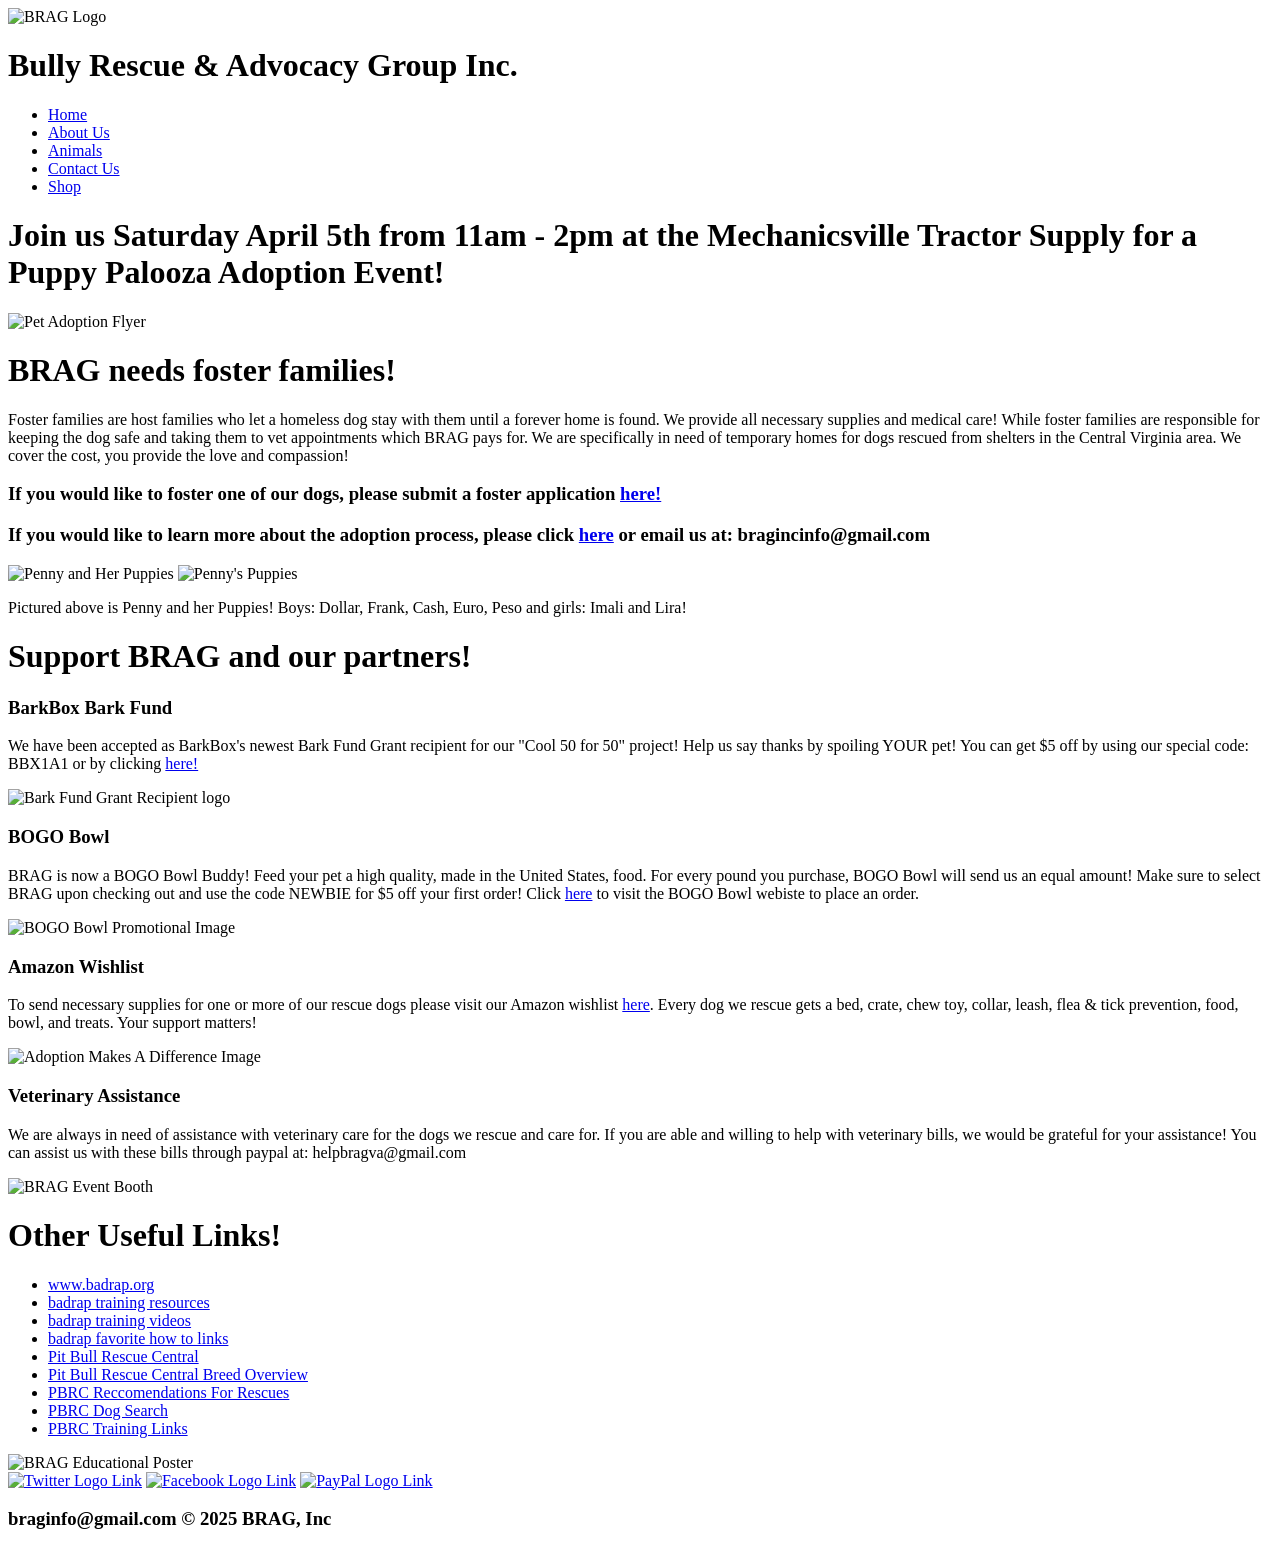
==== index.html @ 923ff0aa "Adding Initial Home / Index.html file" ====
<!DOCTYPE html>
<html lang="en">
<head>
  <meta charset="UTF-8">
  <meta http-equiv="X-UA-Compatible" content="IE=edge">
  <meta name="viewport" content="width=device-width, initial-scale=1.0">
  <title>BRAG Inc. Webpage Redesign</title>
  <link href="style.css" rel="stylesheet">
  <script src="script.js" defer></script>
</head>
<body>
    <div class="header">
        <div class="header-left">
          <img src="img/BRAGLogo.png" alt="BRAG Logo" id="headerLogo">
        </div>
        <div class="header-center">
          <h1 class="title">Bully Rescue & Advocacy Group Inc.</h1>
        </div>
        <div class="header-right">
          <ul class="menuLinks">
            <li class="Link"><a href="index.html" class="pageLink">Home</a></li>
            <li class="Link"><a href="about.html" class="pageLink">About Us</a></li>
            <li class="Link"><a href="animals.html" class="pageLink">Animals</a></li>
            <li class="Link"><a href="contact.html" class="pageLink">Contact Us</a></li>
            <li class="Link"><a href="shop.html" class="pageLink">Shop</a></li>
          </ul>
        </div>
    <div class="progress-bar"> </div>
</div>
<div class="bigContainer">
    <div class="container">
        <h1 id="customMessage">Join us Saturday April 5th from 11am - 2pm at the Mechanicsville Tractor Supply for a Puppy Palooza Adoption Event! </h1>
        <img src="img/containerImg.jpg" alt="Pet Adoption Flyer" id="customMessageImg">
    </div>
    <div class="container">
        <h1 id="customMessage">BRAG needs foster families!</h1>
        <p class="basicText"> Foster families are host families who let a homeless dog stay with them until a forever home is found. 
            We provide all necessary supplies and medical care! 
            While foster families are responsible for keeping the dog safe and taking them to vet appointments which BRAG pays for.
            We are specifically in need of temporary homes for dogs rescued from shelters in the Central Virginia area.
            We cover the cost, you provide the love and compassion!
        </p>
        <h3 id="adoptFormMsg">If you would like to foster one of our dogs, please submit a foster application <a href="forms.html">here!</a></h3>
        <h3 id="adoptFromMsg"> If you would like to learn more about the adoption process, please click <a href="adoptioninfo.html">here</a> or email us at: bragincinfo@gmail.com </h3>
        <div id="rowContainer">
            <img src="img/pennyAndBabies.jpg" alt="Penny and Her Puppies" id="fosterImg">
            <img src="img/pennyBabies.jpg" alt="Penny's Puppies" id="fosterImg">
        </div>
            <p class="basicText"> Pictured above is Penny and her Puppies! Boys: Dollar, Frank, Cash, Euro, Peso and girls: Imali and Lira!</p>
    </div>
    <div class="container">
        <h1 id="customMessage">Support BRAG and our partners!</h1>
        <h3>BarkBox Bark Fund</h3>
        <div id="rowContainer">
            <p class="basicText">
                We have been accepted as BarkBox's newest Bark Fund Grant recipient for our "Cool 50 for 50" project!
                Help us say thanks by spoiling YOUR pet!
                You can get $5 off by using our special code: BBX1A1
                or by clicking <a href="https://barkbox.com/?utm_keyword=shelter_referral&url_coupon=BBX1A1">here!</a>
            </p>
            <img src="img/barkboxPromo.jpg" alt="Bark Fund Grant Recipient logo" id="barkboxLogo">
        </div>
        <h3>BOGO Bowl</h3>
        <div id="rowContainer">
            <p class="basicText">
                BRAG is now a BOGO Bowl Buddy!
                Feed your pet a high quality, made in the United States, food.
                For every pound you purchase, BOGO Bowl will send us an equal amount!
                Make sure to select BRAG upon checking out and use the code NEWBIE for $5 off your first order!
                Click <a href="http://www.BOBObowl.com">here</a> to visit the BOGO Bowl webiste to place an order.</a>
            </p>
            <img src="img/bogoBowl.png" alt="BOGO Bowl Promotional Image" id="bogobowlLogo">
        </div>
        <h3>Amazon Wishlist</h3>
        <div id="rowContainer">
            <p class="basicText">
                To send necessary supplies for one or more of our rescue dogs please visit our Amazon wishlist <a href="http://amzn.com/w/E2UWZZ3FG">here</a>. 
                Every dog we rescue gets a bed, crate, chew toy, collar, leash, flea & tick prevention, food, bowl, and treats.
                Your support matters!
            </p>
            <img src="img/adopt.jpg" alt="Adoption Makes A Difference Image" id="amazonImage">
        </div>
        <h3>Veterinary Assistance</h3>
        <div id="rowContainer">
            <p class="basicText">
                We are always in need of assistance with veterinary care for the dogs we rescue and care for.
                If you are able and willing to help with veterinary bills, we would be grateful for your assistance!
                You can assist us with these bills through paypal at: helpbragva@gmail.com
            </p>
            <img src="img/bragEvent.jpg" alt="BRAG Event Booth" id="vetImage">
        </div>  
    </div>
    <div class="container">
        <h1 id="customMessage">Other Useful Links!</h1>
        <div id="rowContainer">
            <ul id="usefulLinks">
                <li class="link">
                    <a href="http://www.badrap.org">www.badrap.org</a>
                </li>
                <li class="link">
                    <a href="https://badrap.org/training-resources/">badrap training resources</a>
                </li>
                <li class="link">
                    <a href="https://badrap.org/training-resources/videos-training-management-info/">badrap training videos</a>
                </li>
                <li class="link">
                    <a href="https://badrap.org/training-resources/favorite-how-to-links/">badrap favorite how to links</a>
                </li>
                <li class="link">
                    <a href="https://www.pbrc.net/#/">Pit Bull Rescue Central</a>
                </li>
                <li class="link">
                    <a href="https://www.pbrc.net/basic-breed-overview.html#/">Pit Bull Rescue Central Breed Overview</a>
                </li>
                <li class="link">
                    <a href="https://www.pbrc.net/adopt-a-pit-bull.html#/">PBRC Reccomendations For Rescues</a>
                </li>
                <li class="link">
                    <a href="https://www.pbrc.net/dog-listings.html#/">PBRC Dog Search</a>
                </li>
                <li class="link">
                    <a href="https://www.pbrc.net/training.html#/">PBRC Training Links</a>
                </li>
            </ul>
            <img src="img/bragEducate.jpg" alt="BRAG Educational Poster" id="listImage">
        </div>
    </div>
    <div id="footer">
       <a href="https://x.com/bragincinfo"><img src="img/xlogo.png" alt="Twitter Logo Link" id="footerImage"></a>
       <a href="https://www.facebook.com/BRAGrescueinc"><img src="img/facebook.png" alt="Facebook Logo Link" id="footerImage"></a>
       <a href="https://www.paypal.com/donate?token=EUxF31oV8xu_MZAMkorNNpHjuEeuWAanax5hi2_gmdjC29g-fozLerdSOZsIihA7WzeAKo3WTWPAb30F"><img src="img/paypal.png" alt="PayPal Logo Link" id="footerImage"></a>
       <h3>braginfo@gmail.com © 2025 BRAG, Inc</h3>
    </div>
</div>
</body>
</html>
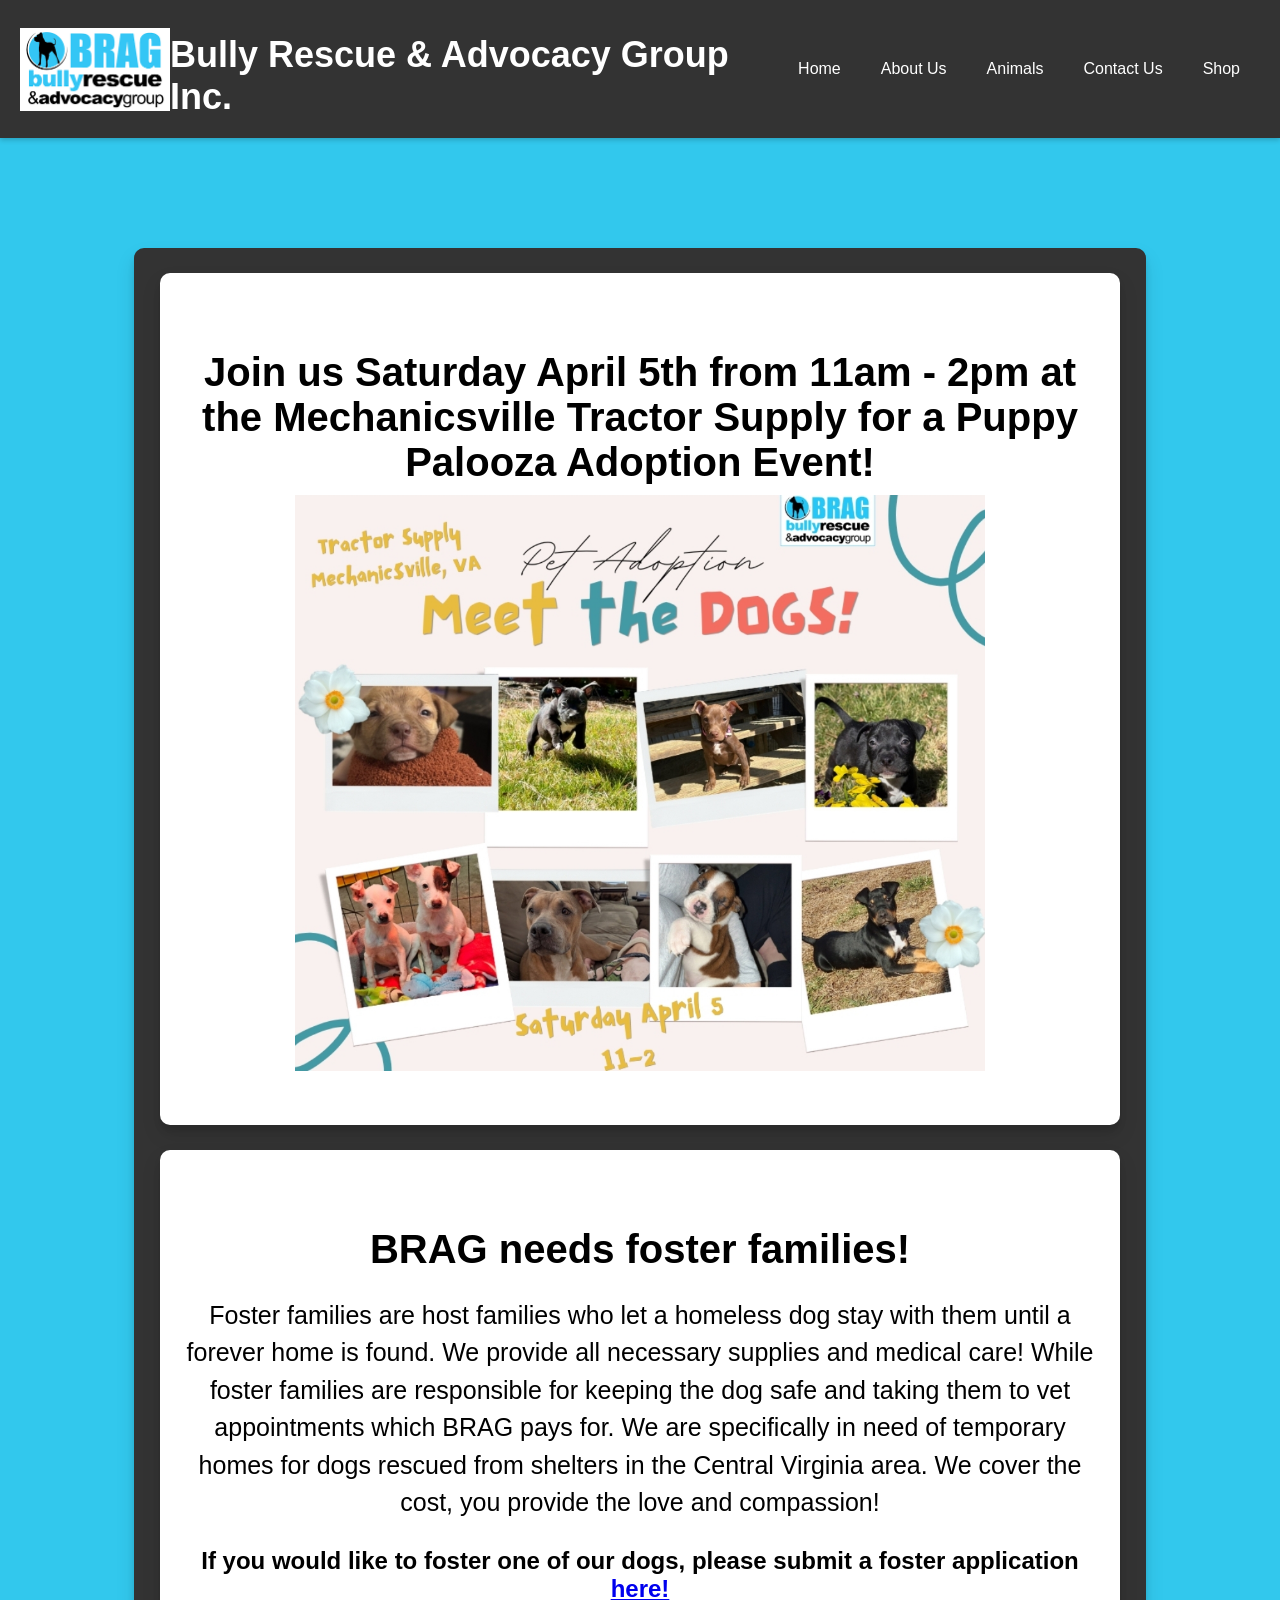
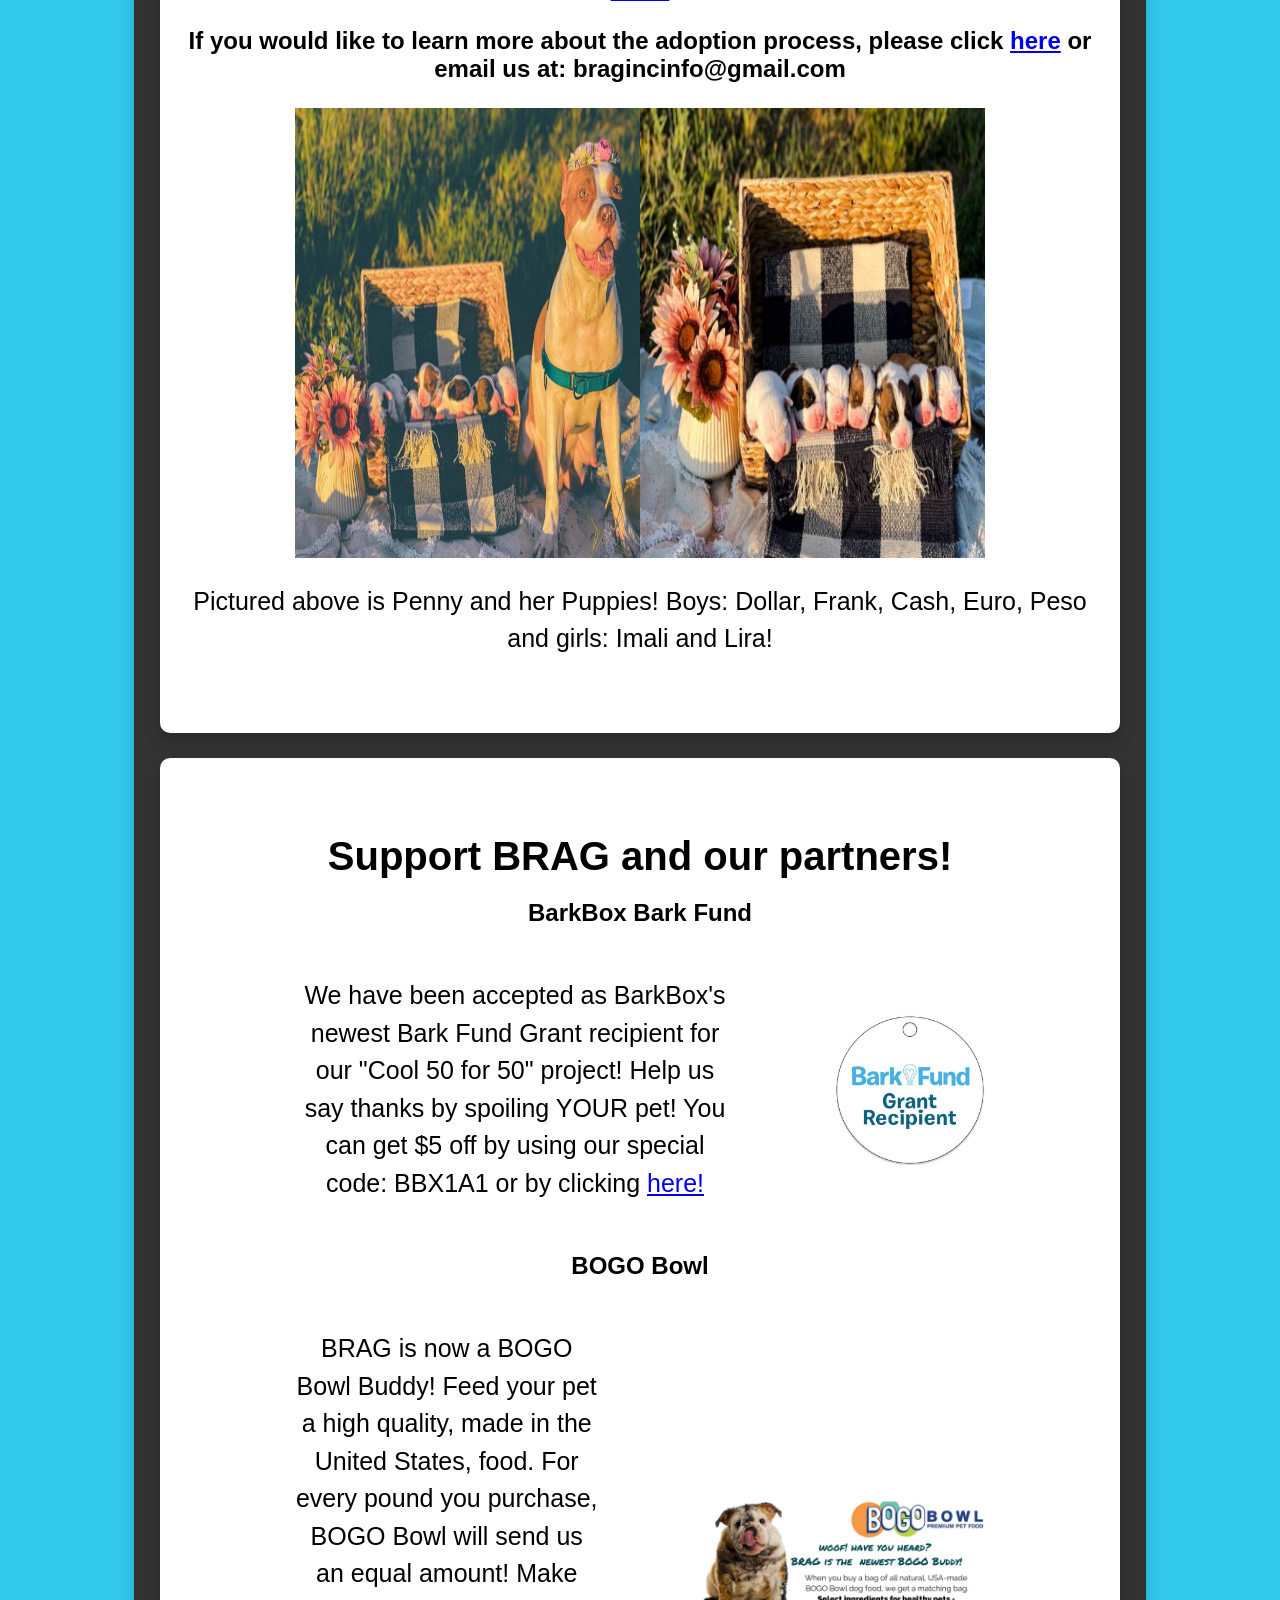
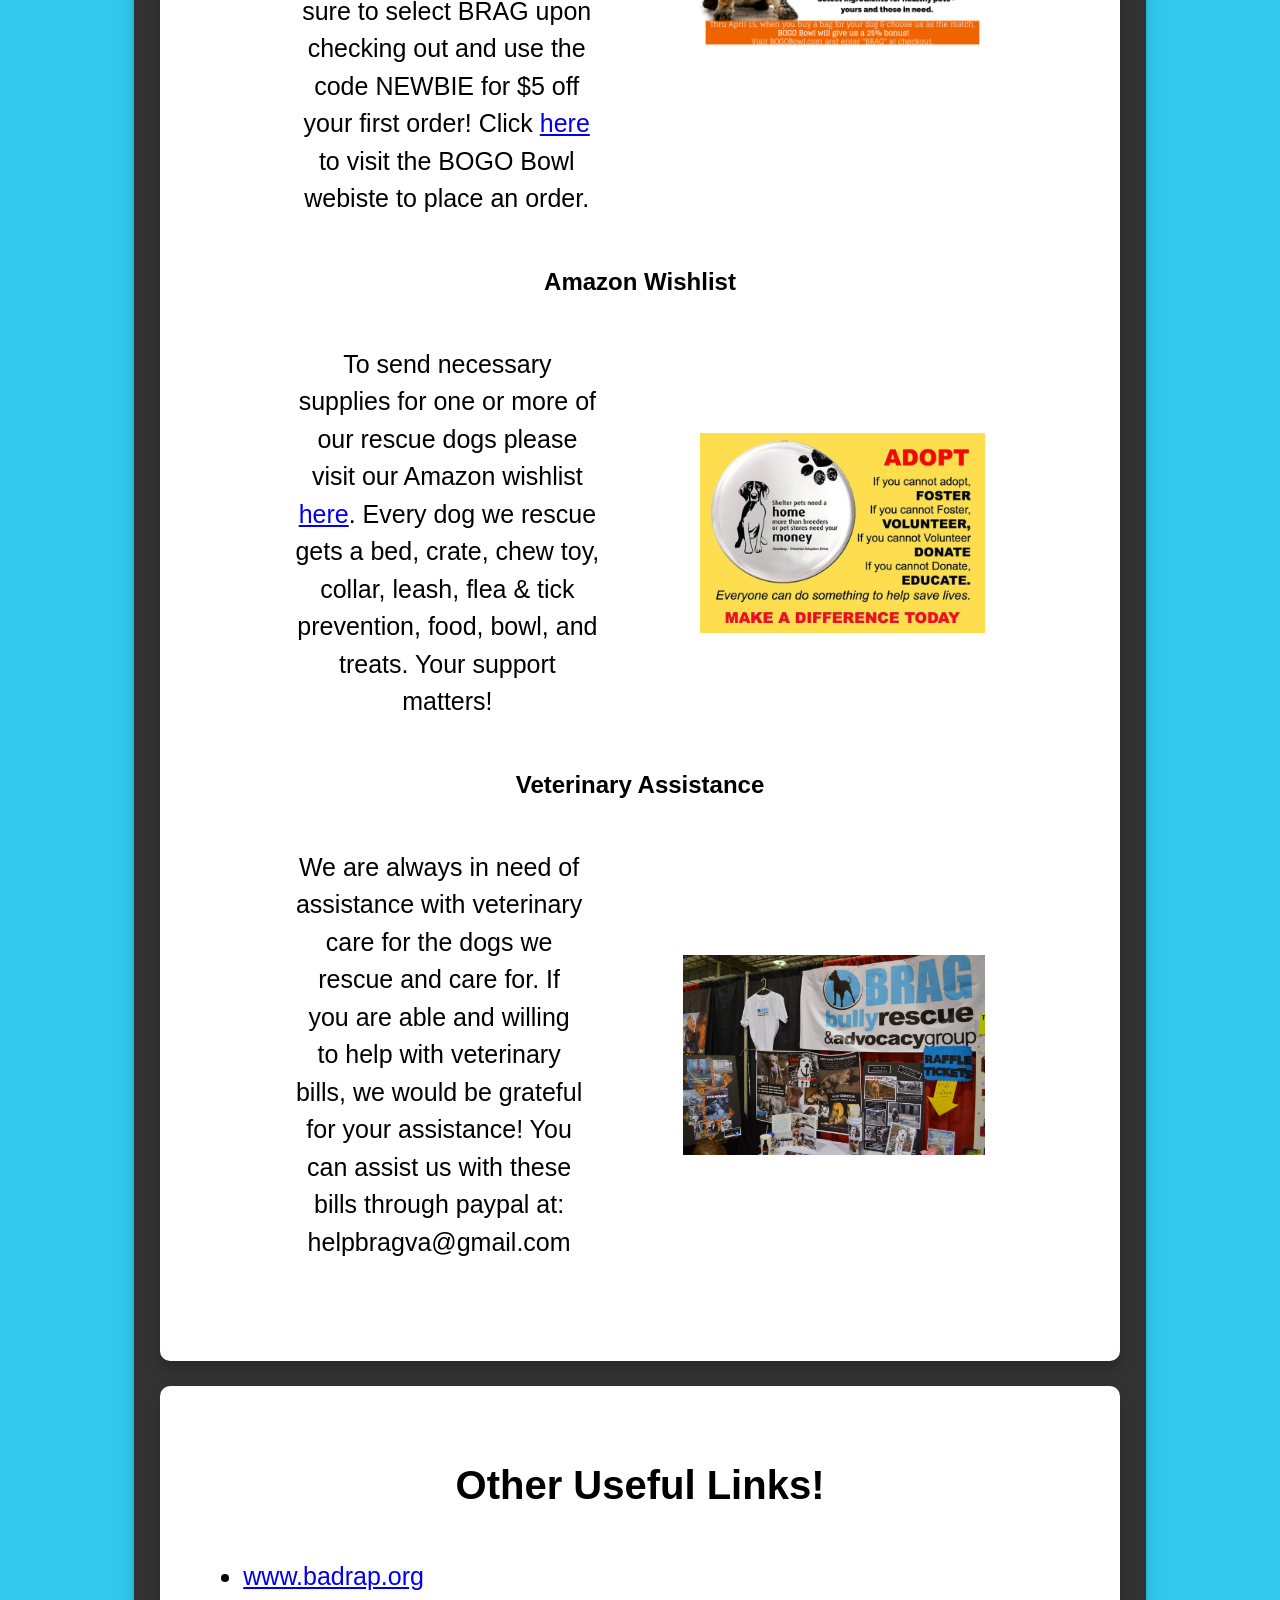
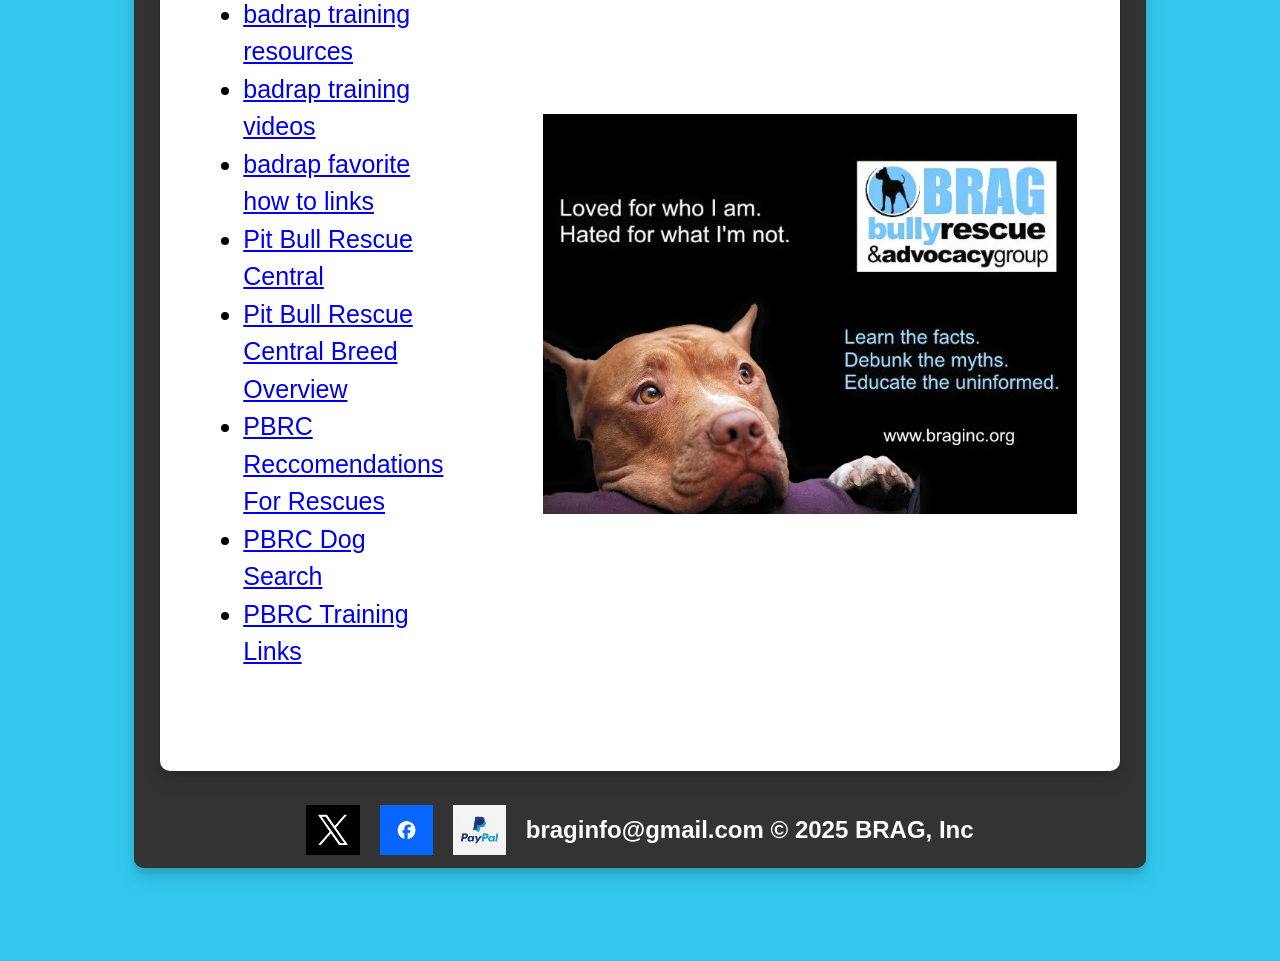
==== commit fd12a449: "fix broken BOGO Bowl Link" ====
--- a/index.html
+++ b/index.html
@@ -67,7 +67,7 @@
                 Feed your pet a high quality, made in the United States, food.
                 For every pound you purchase, BOGO Bowl will send us an equal amount!
                 Make sure to select BRAG upon checking out and use the code NEWBIE for $5 off your first order!
-                Click <a href="http://www.BOBObowl.com">here</a> to visit the BOGO Bowl webiste to place an order.</a>
+                Click <a href="http://www.BOGObowl.com">here</a> to visit the BOGO Bowl webiste to place an order.</a>
             </p>
             <img src="img/bogoBowl.png" alt="BOGO Bowl Promotional Image" id="bogobowlLogo">
         </div>
--- a/style.css
+++ b/style.css
@@ -0,0 +1,198 @@
+* {
+    box-sizing: border-box;
+  }
+
+  body {
+    background-color: #32C8ED;
+    font-family: 'Roboto', sans-serif;
+    display: flex;
+    flex-direction: column;
+    align-items: center;
+    justify-content: center;
+    padding-top: 120px; /* ✅ This creates space for your fixed header */
+    padding-bottom: 60px;
+}
+
+.container {
+    background-color: #fff;
+    border-radius: 10px;
+    box-shadow: 0 10px 20px rgba(0, 0, 0, 0.1), 0 6px 6px rgba(0, 0, 0, 0.1);
+    padding: 50px 20px;
+    text-align: center;
+    max-width: 95%;
+    width:95%;
+    margin: 25px auto;
+}
+
+.bigContainer{
+    background-color: #333;
+    border-radius: 10px;
+    box-shadow: 0 10px 20px rgba(0, 0, 0, 0.1), 0 6px 6px rgba(0, 0, 0, 0.1);
+    text-align:center;
+    width: 80%;
+    margin: 25px auto;
+    margin-top: 120px;
+}
+
+.header {
+    position: fixed;
+    top: 0;
+    width: 100%;
+    background-color: #333;
+    color: white;
+    box-shadow: 0px 2px 5px rgba(0,0,0,0.2);
+    display: flex;
+    flex-direction: row;
+    align-items: center;
+    justify-content: space-between; /* space between the 3 sections */
+    padding: 10px 20px;
+
+}
+.header-left,
+.header-center,
+.header-right {
+    display: flex;
+    align-items: center;
+}
+.header-center {
+    flex: 1;
+    justify-content: center;
+}
+
+.header-right {
+    justify-content: flex-end;
+}
+
+.menuLinks {
+    display: flex;
+    flex-direction: row;
+    list-style: none;
+    margin: 0;
+    padding: 0;
+}
+.pageLink {
+    color: white;
+    text-decoration: none;
+}
+
+.pageLink:hover {
+    text-decoration: underline;
+    color: #ffcc00;
+    transition: 0.3s ease;
+  }
+
+#headerLogo {
+    width: 150px;
+    height: auto;
+}
+
+#footer {
+    background-color: #333;
+    color: white;
+    width: 100%;
+    bottom: 20;
+    text-align: center;
+    display: flex;
+    flex-direction: row;
+    align-items: center;
+    justify-content: center;
+    border-radius: 10px;
+}
+
+#footerImage{
+    height: 50px;
+    text-align: left;
+    margin-right: 20px;
+    margin-left: 0;
+}
+  
+.progress-bar{
+    position: absolute;
+    bottom: 0;
+    left: 0;
+    width: 0%;
+    height: 5px;
+    background-color: #ffcc00;
+    transition: width 0.1s ease-out;
+}
+
+#customMessageImg{
+    width: 75%;
+    height: 65%;
+}
+
+#fosterImg{
+    width: 50%;
+    height: 450px;
+}
+
+#barkboxLogo{
+    width: 150px;
+    height: 150px;
+    margin-left: 100px;
+}
+
+#bogobowlLogo{
+    width: 300px;
+    height: 150px;
+    margin-left: 100px;
+}
+
+#amazonImage{
+    width: 300px;
+    height: 200px;
+    margin-left: 100px;
+}
+
+#vetImage{
+    height: 200px;
+    margin-left: 100px;
+}
+
+#listImage{
+    height: 400px;
+}
+
+#rowContainer{
+    display: flex;
+    flex-direction: row;
+    align-items: center;
+    justify-content: center;
+    margin: 25px auto;
+    width: 75%;
+    font-size: 25px;
+    line-height: 1.5;
+}
+
+.basicText{
+    font-size: 25px;
+    line-height: 1.5;
+}
+
+h1 {
+    font-size: 36px;
+    margin-bottom: 10px;
+}
+  
+h3 {
+    font-size: 24px;
+    margin-top: 20px;
+}
+#customMessage{
+    font-size: 40px;
+}
+.menuLinks{
+    display: flex;
+    flex-direction: row;
+}
+
+#usefulLinks{
+    text-align: left;
+    margin-right: 100px;
+}
+.Link{
+    color: white;
+    margin: 10px;
+    padding: 10px;
+    text-align: left;
+}
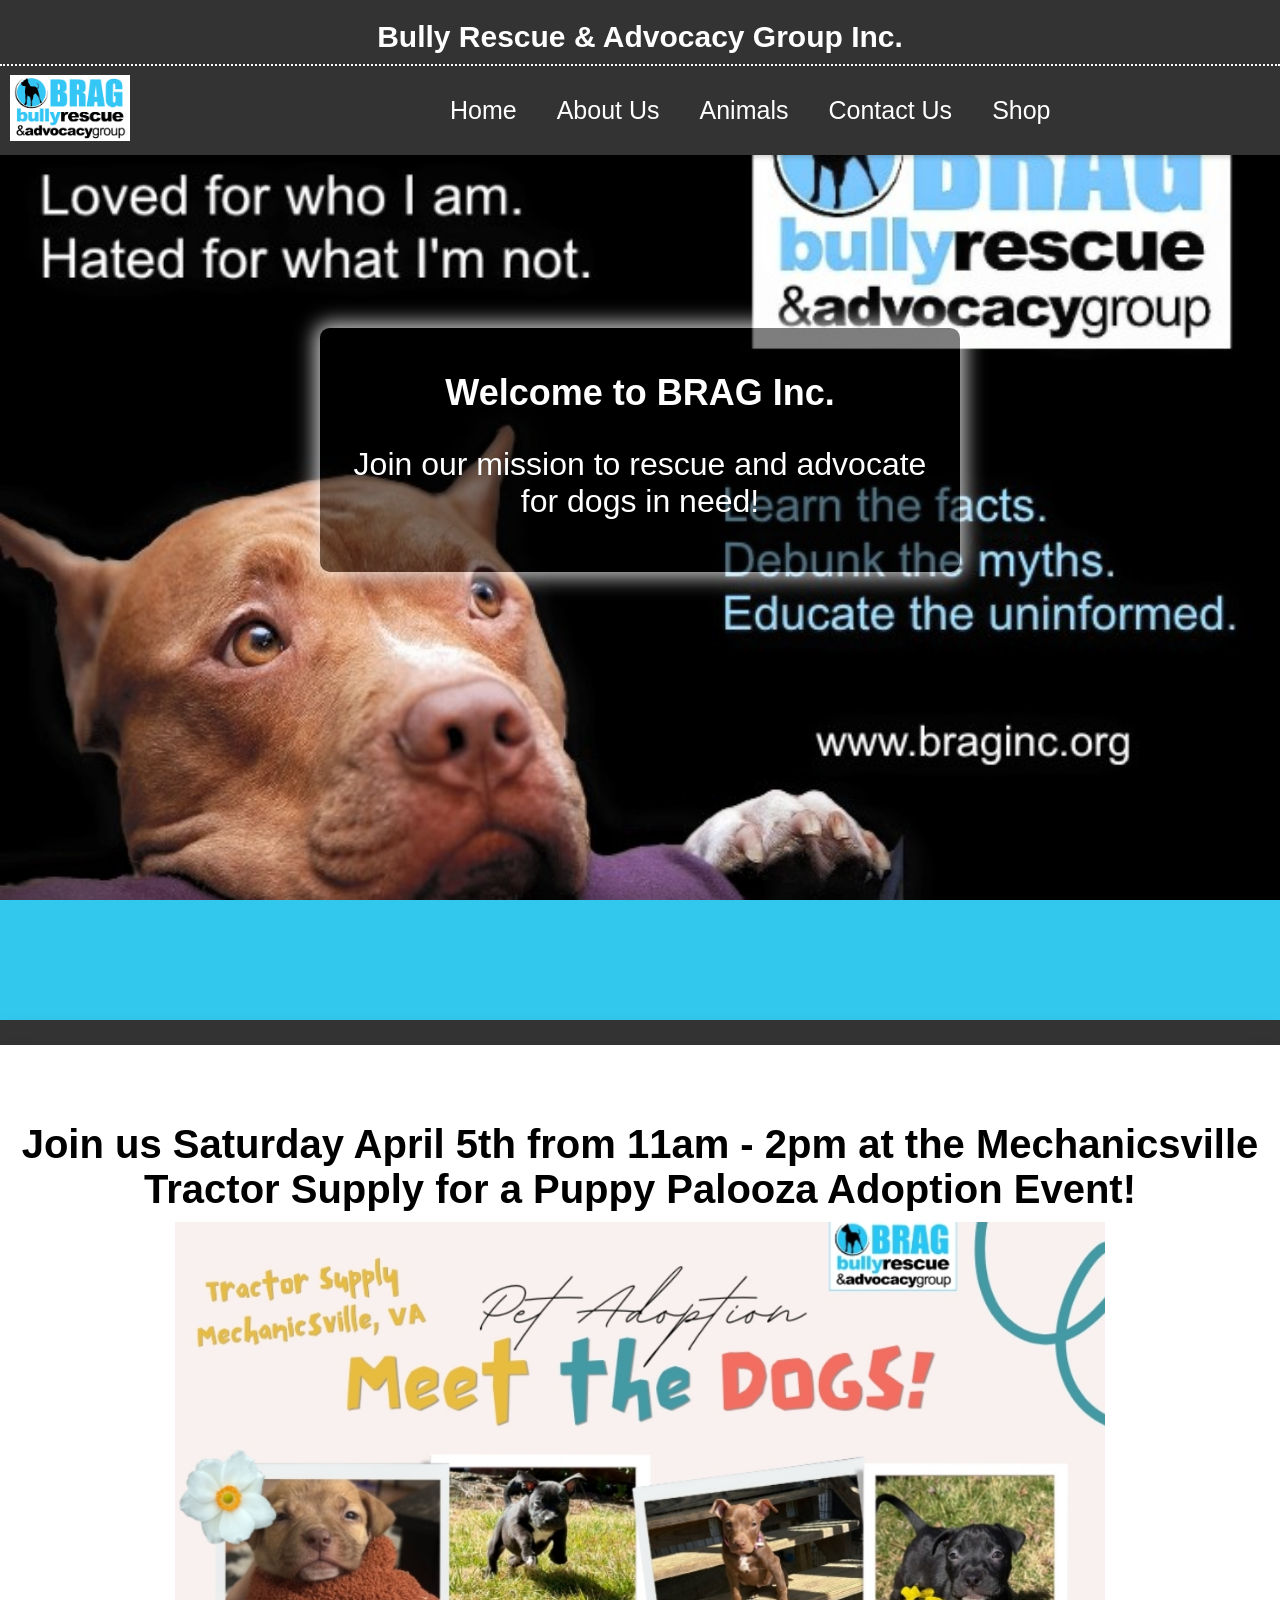
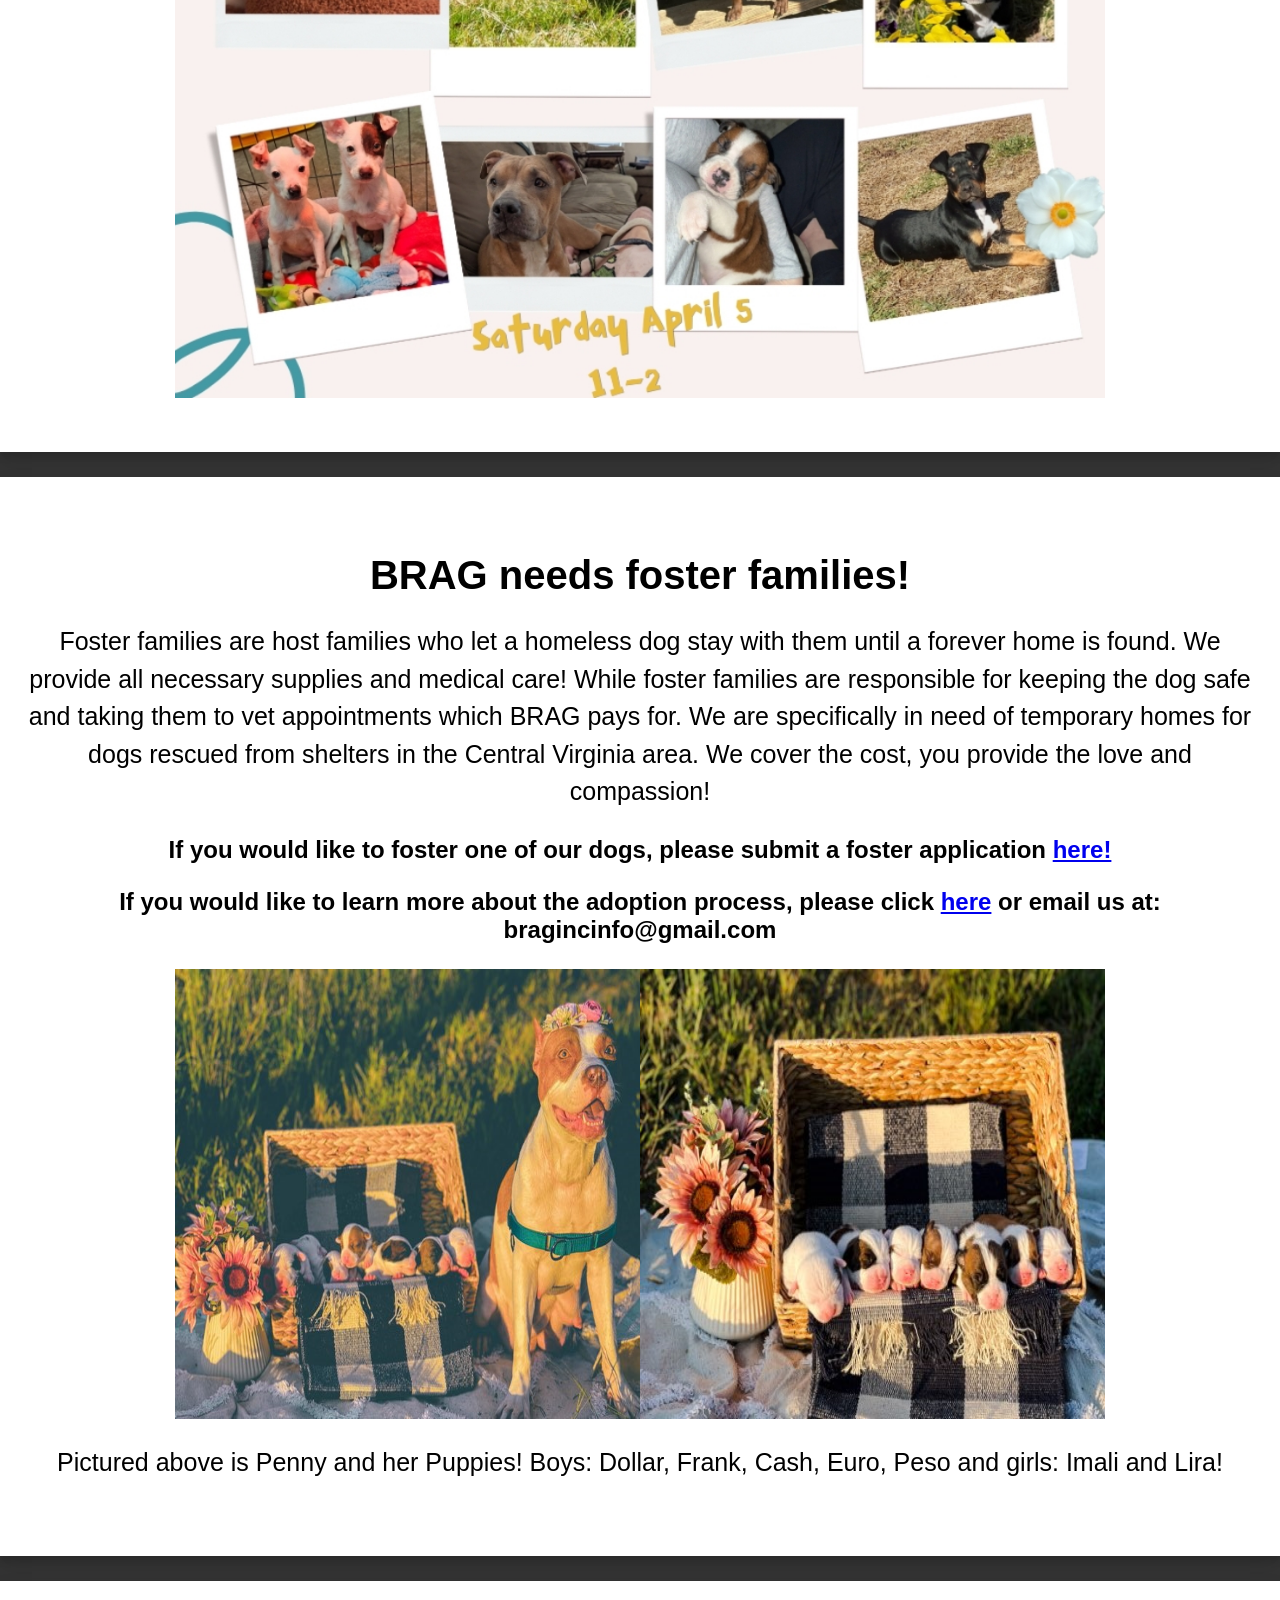
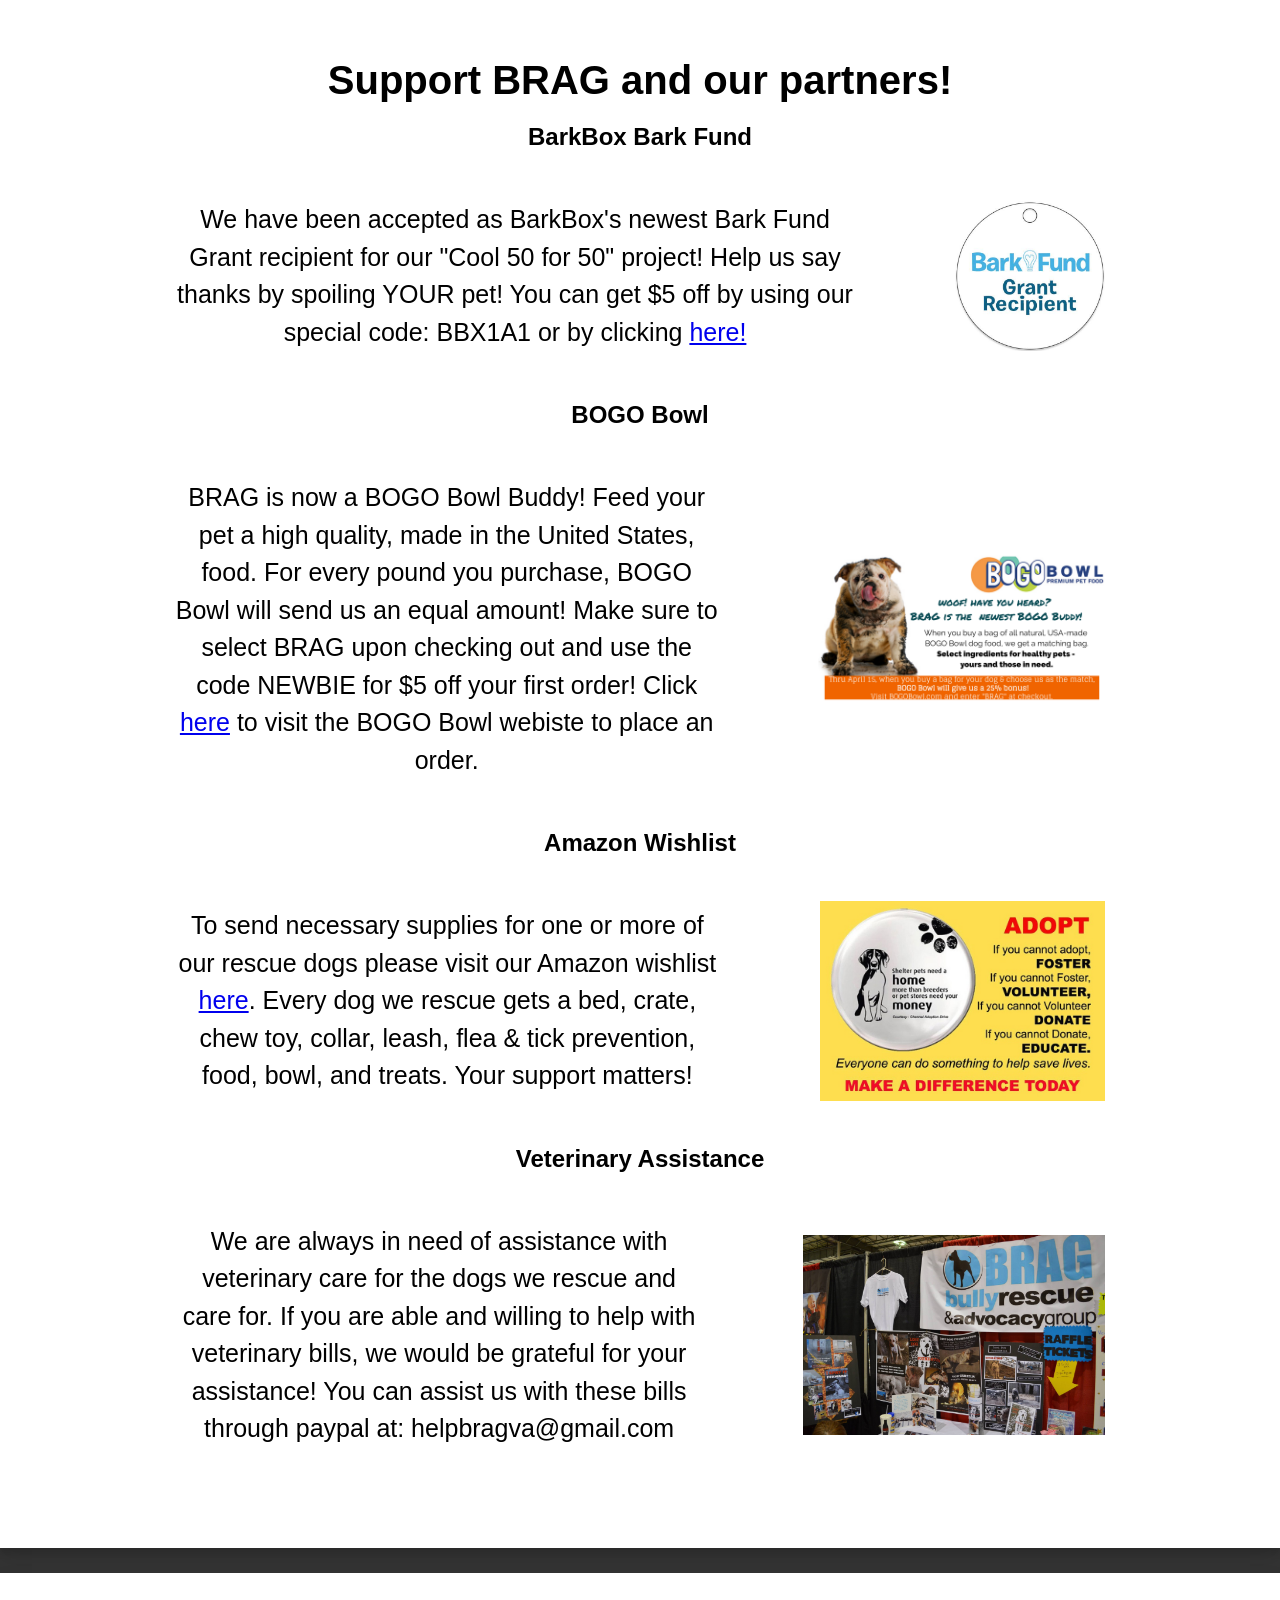
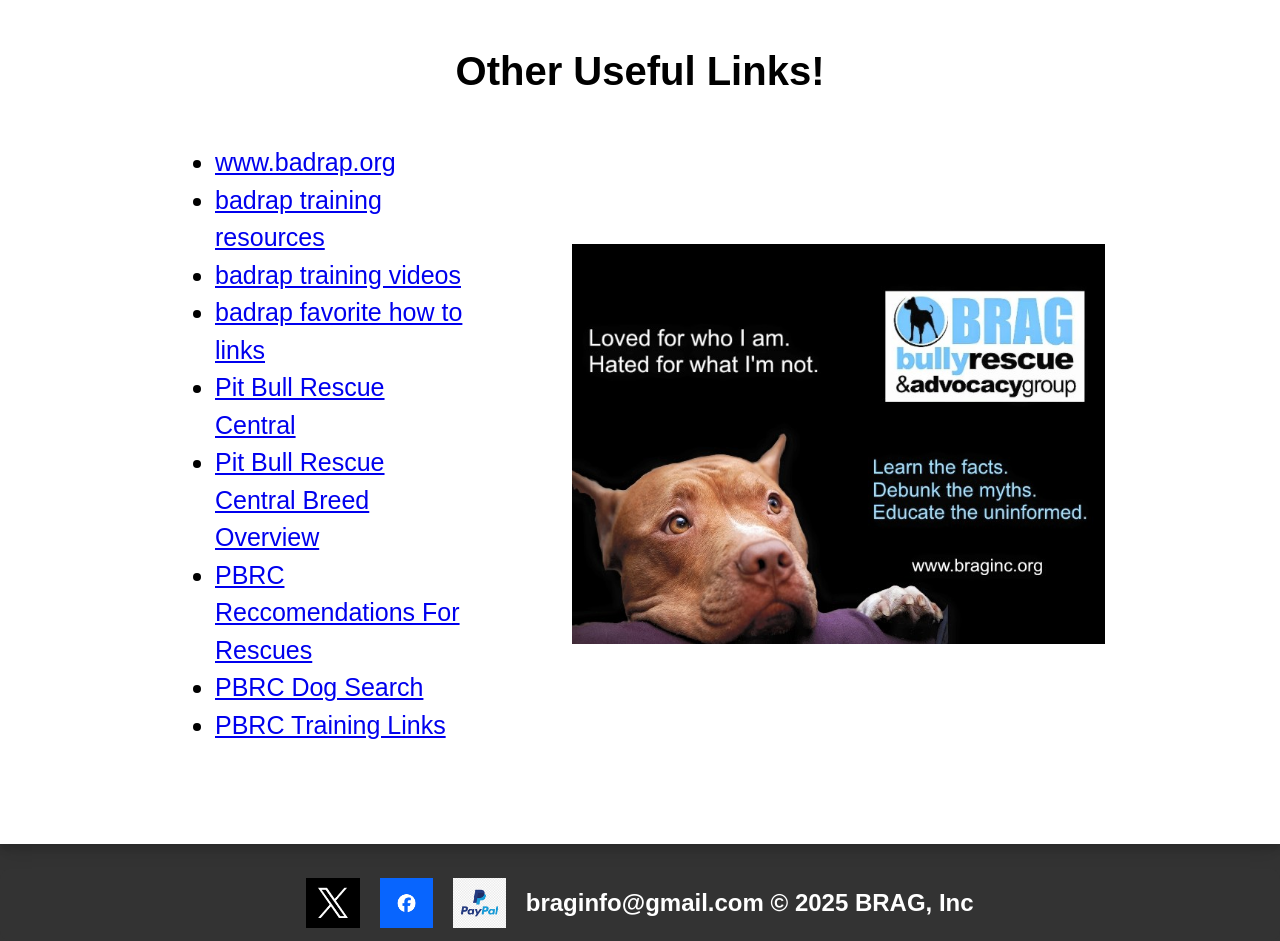
==== commit def7e8f1: "Rework header and add hero image above website content. Also modify content to look more appealing t" ====
--- a/index.html
+++ b/index.html
@@ -9,14 +9,24 @@
   <script src="script.js" defer></script>
 </head>
 <body>
+    <div class="hero-section">
+        <div class="hero-content">
+            <div class="hero-text">
+                <h1>Welcome to BRAG Inc.</h1>
+                <p>Join our mission to rescue and advocate for dogs in need!</p>
+            </div>    
+        </div>
+      </div>
+    <div class="header-topper">
+        <div>
+            <h1 class="title">Bully Rescue & Advocacy Group Inc.</h1>
+        </div>
+    </div>  
     <div class="header">
         <div class="header-left">
           <img src="img/BRAGLogo.png" alt="BRAG Logo" id="headerLogo">
         </div>
         <div class="header-center">
-          <h1 class="title">Bully Rescue & Advocacy Group Inc.</h1>
-        </div>
-        <div class="header-right">
           <ul class="menuLinks">
             <li class="Link"><a href="index.html" class="pageLink">Home</a></li>
             <li class="Link"><a href="about.html" class="pageLink">About Us</a></li>
@@ -27,6 +37,7 @@
         </div>
     <div class="progress-bar"> </div>
 </div>
+
 <div class="bigContainer">
     <div class="container">
         <h1 id="customMessage">Join us Saturday April 5th from 11am - 2pm at the Mechanicsville Tractor Supply for a Puppy Palooza Adoption Event! </h1>
@@ -56,7 +67,7 @@
                 We have been accepted as BarkBox's newest Bark Fund Grant recipient for our "Cool 50 for 50" project!
                 Help us say thanks by spoiling YOUR pet!
                 You can get $5 off by using our special code: BBX1A1
-                or by clicking <a href="https://barkbox.com/?utm_keyword=shelter_referral&url_coupon=BBX1A1">here!</a>
+                or by clicking <a href="https://barkbox.com/?utm_keyword=shelter_referral&url_coupon=BBX1A1" target="_blank">here!</a>
             </p>
             <img src="img/barkboxPromo.jpg" alt="Bark Fund Grant Recipient logo" id="barkboxLogo">
         </div>
@@ -67,14 +78,14 @@
                 Feed your pet a high quality, made in the United States, food.
                 For every pound you purchase, BOGO Bowl will send us an equal amount!
                 Make sure to select BRAG upon checking out and use the code NEWBIE for $5 off your first order!
-                Click <a href="http://www.BOGObowl.com">here</a> to visit the BOGO Bowl webiste to place an order.</a>
+                Click <a href="http://www.BOGObowl.com" target="_blank">here</a> to visit the BOGO Bowl webiste to place an order.</a>
             </p>
             <img src="img/bogoBowl.png" alt="BOGO Bowl Promotional Image" id="bogobowlLogo">
         </div>
         <h3>Amazon Wishlist</h3>
         <div id="rowContainer">
             <p class="basicText">
-                To send necessary supplies for one or more of our rescue dogs please visit our Amazon wishlist <a href="http://amzn.com/w/E2UWZZ3FG">here</a>. 
+                To send necessary supplies for one or more of our rescue dogs please visit our Amazon wishlist <a href="http://amzn.com/w/E2UWZZ3FG" target="_blank">here</a>. 
                 Every dog we rescue gets a bed, crate, chew toy, collar, leash, flea & tick prevention, food, bowl, and treats.
                 Your support matters!
             </p>
@@ -95,40 +106,40 @@
         <div id="rowContainer">
             <ul id="usefulLinks">
                 <li class="link">
-                    <a href="http://www.badrap.org">www.badrap.org</a>
+                    <a href="http://www.badrap.org" target="_blank">www.badrap.org</a>
                 </li>
                 <li class="link">
-                    <a href="https://badrap.org/training-resources/">badrap training resources</a>
+                    <a href="https://badrap.org/training-resources/" target="_blank">badrap training resources</a>
                 </li>
                 <li class="link">
-                    <a href="https://badrap.org/training-resources/videos-training-management-info/">badrap training videos</a>
+                    <a href="https://badrap.org/training-resources/videos-training-management-info/" target="_blank">badrap training videos</a>
                 </li>
                 <li class="link">
-                    <a href="https://badrap.org/training-resources/favorite-how-to-links/">badrap favorite how to links</a>
+                    <a href="https://badrap.org/training-resources/favorite-how-to-links/" target="_blank">badrap favorite how to links</a>
                 </li>
                 <li class="link">
-                    <a href="https://www.pbrc.net/#/">Pit Bull Rescue Central</a>
+                    <a href="https://www.pbrc.net/#/" target="_blank">Pit Bull Rescue Central</a>
                 </li>
                 <li class="link">
-                    <a href="https://www.pbrc.net/basic-breed-overview.html#/">Pit Bull Rescue Central Breed Overview</a>
+                    <a href="https://www.pbrc.net/basic-breed-overview.html#/" target="_blank">Pit Bull Rescue Central Breed Overview</a>
                 </li>
                 <li class="link">
-                    <a href="https://www.pbrc.net/adopt-a-pit-bull.html#/">PBRC Reccomendations For Rescues</a>
+                    <a href="https://www.pbrc.net/adopt-a-pit-bull.html#/" target="_blank">PBRC Reccomendations For Rescues</a>
                 </li>
                 <li class="link">
-                    <a href="https://www.pbrc.net/dog-listings.html#/">PBRC Dog Search</a>
+                    <a href="https://www.pbrc.net/dog-listings.html#/" target="_blank">PBRC Dog Search</a>
                 </li>
                 <li class="link">
-                    <a href="https://www.pbrc.net/training.html#/">PBRC Training Links</a>
+                    <a href="https://www.pbrc.net/training.html#/" target="_blank">PBRC Training Links</a>
                 </li>
             </ul>
             <img src="img/bragEducate.jpg" alt="BRAG Educational Poster" id="listImage">
         </div>
     </div>
     <div id="footer">
-       <a href="https://x.com/bragincinfo"><img src="img/xlogo.png" alt="Twitter Logo Link" id="footerImage"></a>
-       <a href="https://www.facebook.com/BRAGrescueinc"><img src="img/facebook.png" alt="Facebook Logo Link" id="footerImage"></a>
-       <a href="https://www.paypal.com/donate?token=EUxF31oV8xu_MZAMkorNNpHjuEeuWAanax5hi2_gmdjC29g-fozLerdSOZsIihA7WzeAKo3WTWPAb30F"><img src="img/paypal.png" alt="PayPal Logo Link" id="footerImage"></a>
+       <a href="https://x.com/bragincinfo" target="_blank"><img src="img/xlogo.png" alt="Twitter Logo Link" id="footerImage"></a>
+       <a href="https://www.facebook.com/BRAGrescueinc" target="_blank"><img src="img/facebook.png" alt="Facebook Logo Link" id="footerImage"></a>
+       <a href="https://www.paypal.com/donate?token=EUxF31oV8xu_MZAMkorNNpHjuEeuWAanax5hi2_gmdjC29g-fozLerdSOZsIihA7WzeAKo3WTWPAb30F" target="_blank"><img src="img/paypal.png" alt="PayPal Logo Link" id="footerImage"></a>
        <h3>braginfo@gmail.com © 2025 BRAG, Inc</h3>
     </div>
 </div>
--- a/style.css
+++ b/style.css
@@ -1,6 +1,13 @@
 * {
     box-sizing: border-box;
   }
+
+  html, body{
+    margin: 0;
+    padding: 0;
+    height: 100%;  
+  }
+  
 
   body {
     background-color: #32C8ED;
@@ -8,35 +15,83 @@
     display: flex;
     flex-direction: column;
     align-items: center;
-    justify-content: center;
-    padding-top: 120px; /* ✅ This creates space for your fixed header */
+    padding-top: 120px; /* Space for fixed header */
     padding-bottom: 60px;
-}
+  }
+
+  .hero-section {
+    position: fixed; /* Keeps the background fixed */
+    top: 0;
+    left: 0;
+    width: 100%;
+    height: 100vh; /* Ensures the image fills the entire viewport height */
+    background-image: url(img/bragEducate.jpg);
+    background-size: cover; /* Ensures the background image fully covers the screen */
+    background-position: center center; /* Centers the image */
+    background-repeat: no-repeat; /* Prevents the image from repeating */
+    z-index: -1; /* Places it behind other content */
+}
+.hero-text {
+    position: absolute; /* Position text within the hero-section */
+    top: 50%; /* Adjust vertical position */
+    left: 50%; /* Adjust horizontal position */
+    transform: translate(-50%, -50%); /* Center the text */
+    color: white; /* Text color */
+    font-size: 2rem; /* Font size */
+    text-align: center; /* Center the text */
+    padding: 20px; /* Add padding for spacing around text */
+    background-color: rgba(0, 0, 0, 0.5); /* Transparent black background (adjust alpha for more/less transparency) */
+    border-radius: 10px; /* Round the corners */
+    box-shadow: 0 0 20px 5px rgba(255, 255, 255, 0.8); /* Glowing white border */
+}
+  
+  .hero-content {
+    text-align: center;
+    padding: 100px 20px;
+    color: white;
+  }
 
 .container {
     background-color: #fff;
-    border-radius: 10px;
     box-shadow: 0 10px 20px rgba(0, 0, 0, 0.1), 0 6px 6px rgba(0, 0, 0, 0.1);
     padding: 50px 20px;
     text-align: center;
-    max-width: 95%;
-    width:95%;
+    max-width: 100%;
+    width:100%;
     margin: 25px auto;
 }
+
 
 .bigContainer{
     background-color: #333;
-    border-radius: 10px;
     box-shadow: 0 10px 20px rgba(0, 0, 0, 0.1), 0 6px 6px rgba(0, 0, 0, 0.1);
     text-align:center;
-    width: 80%;
-    margin: 25px auto;
-    margin-top: 120px;
-}
-
-.header {
+    width: 100%;
+    margin-top: 100vh;
+}
+
+
+.header-topper {
+    width: 100%;
+    background-color: #333; /* Dark background for contrast */
+    color: #fff; /* White text */
+    text-align: center;
+    font-size: 12px;
+    font-weight: bold;
     position: fixed;
     top: 0;
+    left: 0;
+    z-index: 9999; /* Make sure it sits above everything else */
+    border-bottom: 2px dotted white;
+  }
+.title{
+    font-size: 30px;
+    font-weight: bold;
+}
+.header {
+    top: 65px;
+    z-index: 9998;
+    position: fixed;
     width: 100%;
     background-color: #333;
     color: white;
@@ -45,22 +100,23 @@
     flex-direction: row;
     align-items: center;
     justify-content: space-between; /* space between the 3 sections */
-    padding: 10px 20px;
-
-}
+    padding: 10px 10px;
+
+}
+
 .header-left,
-.header-center,
 .header-right {
-    display: flex;
-    align-items: center;
-}
+    flex: 1;
+}
+
 .header-center {
-    flex: 1;
+    flex: 2; /* Optional: adjust based on how wide you want the nav */
     justify-content: center;
 }
 
-.header-right {
-    justify-content: flex-end;
+#headerLogo {
+    width: 120px;
+    height: auto;
 }
 
 .menuLinks {
@@ -69,10 +125,19 @@
     list-style: none;
     margin: 0;
     padding: 0;
+    text-align: center;
 }
 .pageLink {
     color: white;
     text-decoration: none;
+}
+
+.Link{
+    color: white;
+    margin: 10px;
+    padding: 10px;
+    text-align: left;
+    font-size: 25px;
 }
 
 .pageLink:hover {
@@ -81,10 +146,7 @@
     transition: 0.3s ease;
   }
 
-#headerLogo {
-    width: 150px;
-    height: auto;
-}
+
 
 #footer {
     background-color: #333;
@@ -190,9 +252,5 @@
     text-align: left;
     margin-right: 100px;
 }
-.Link{
-    color: white;
-    margin: 10px;
-    padding: 10px;
-    text-align: left;
-}+
+
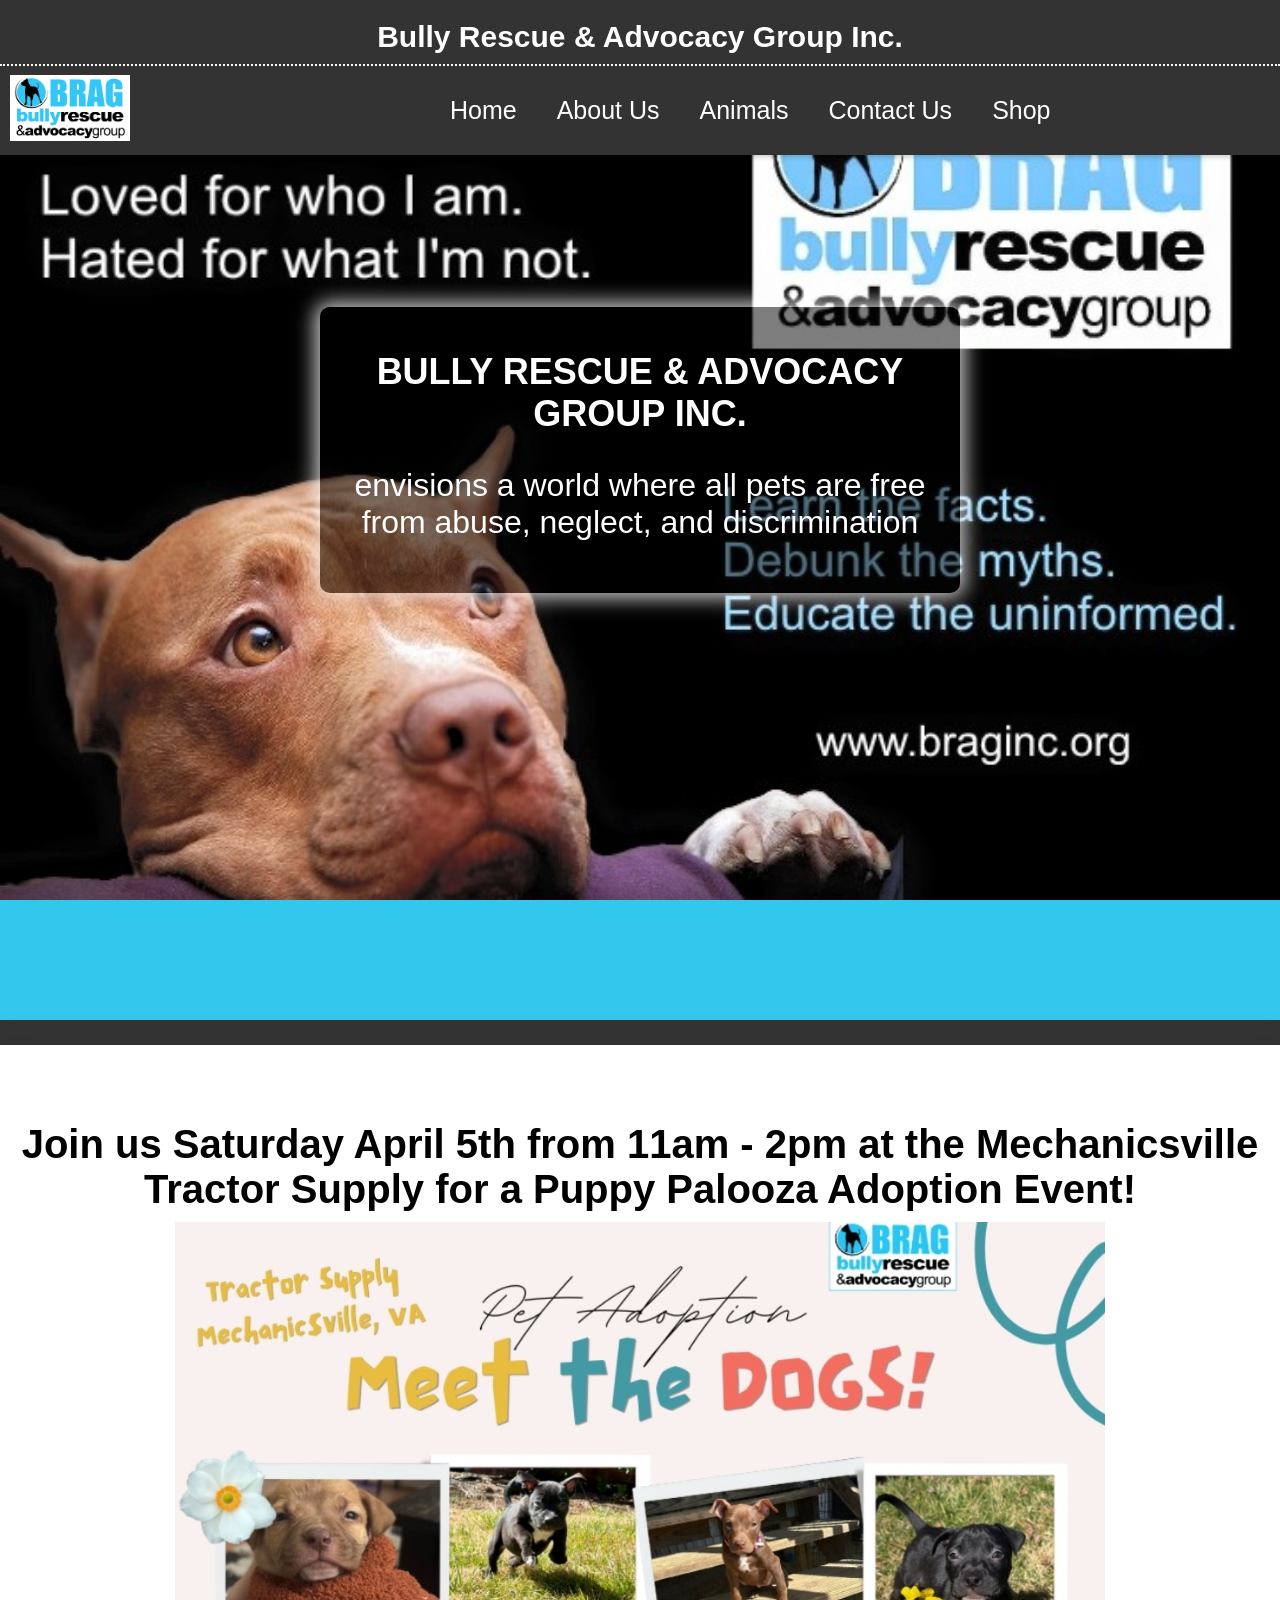
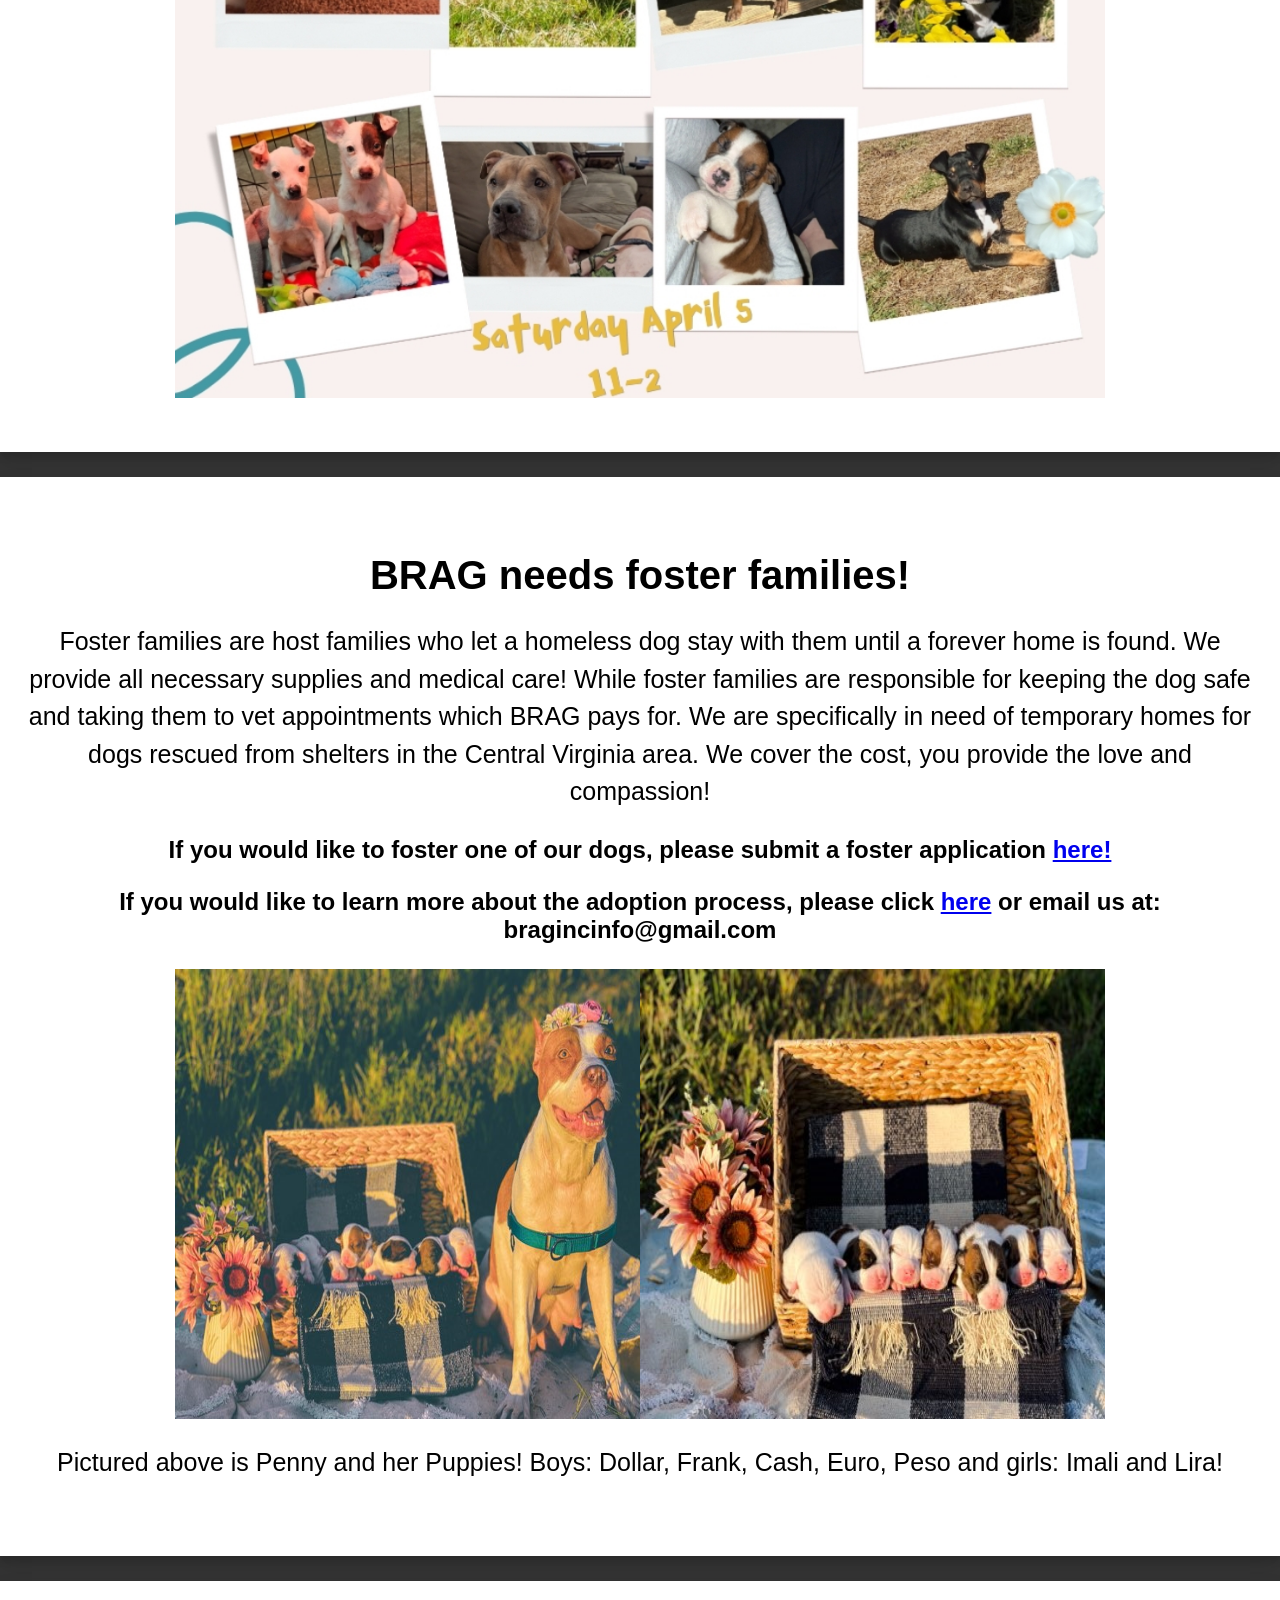
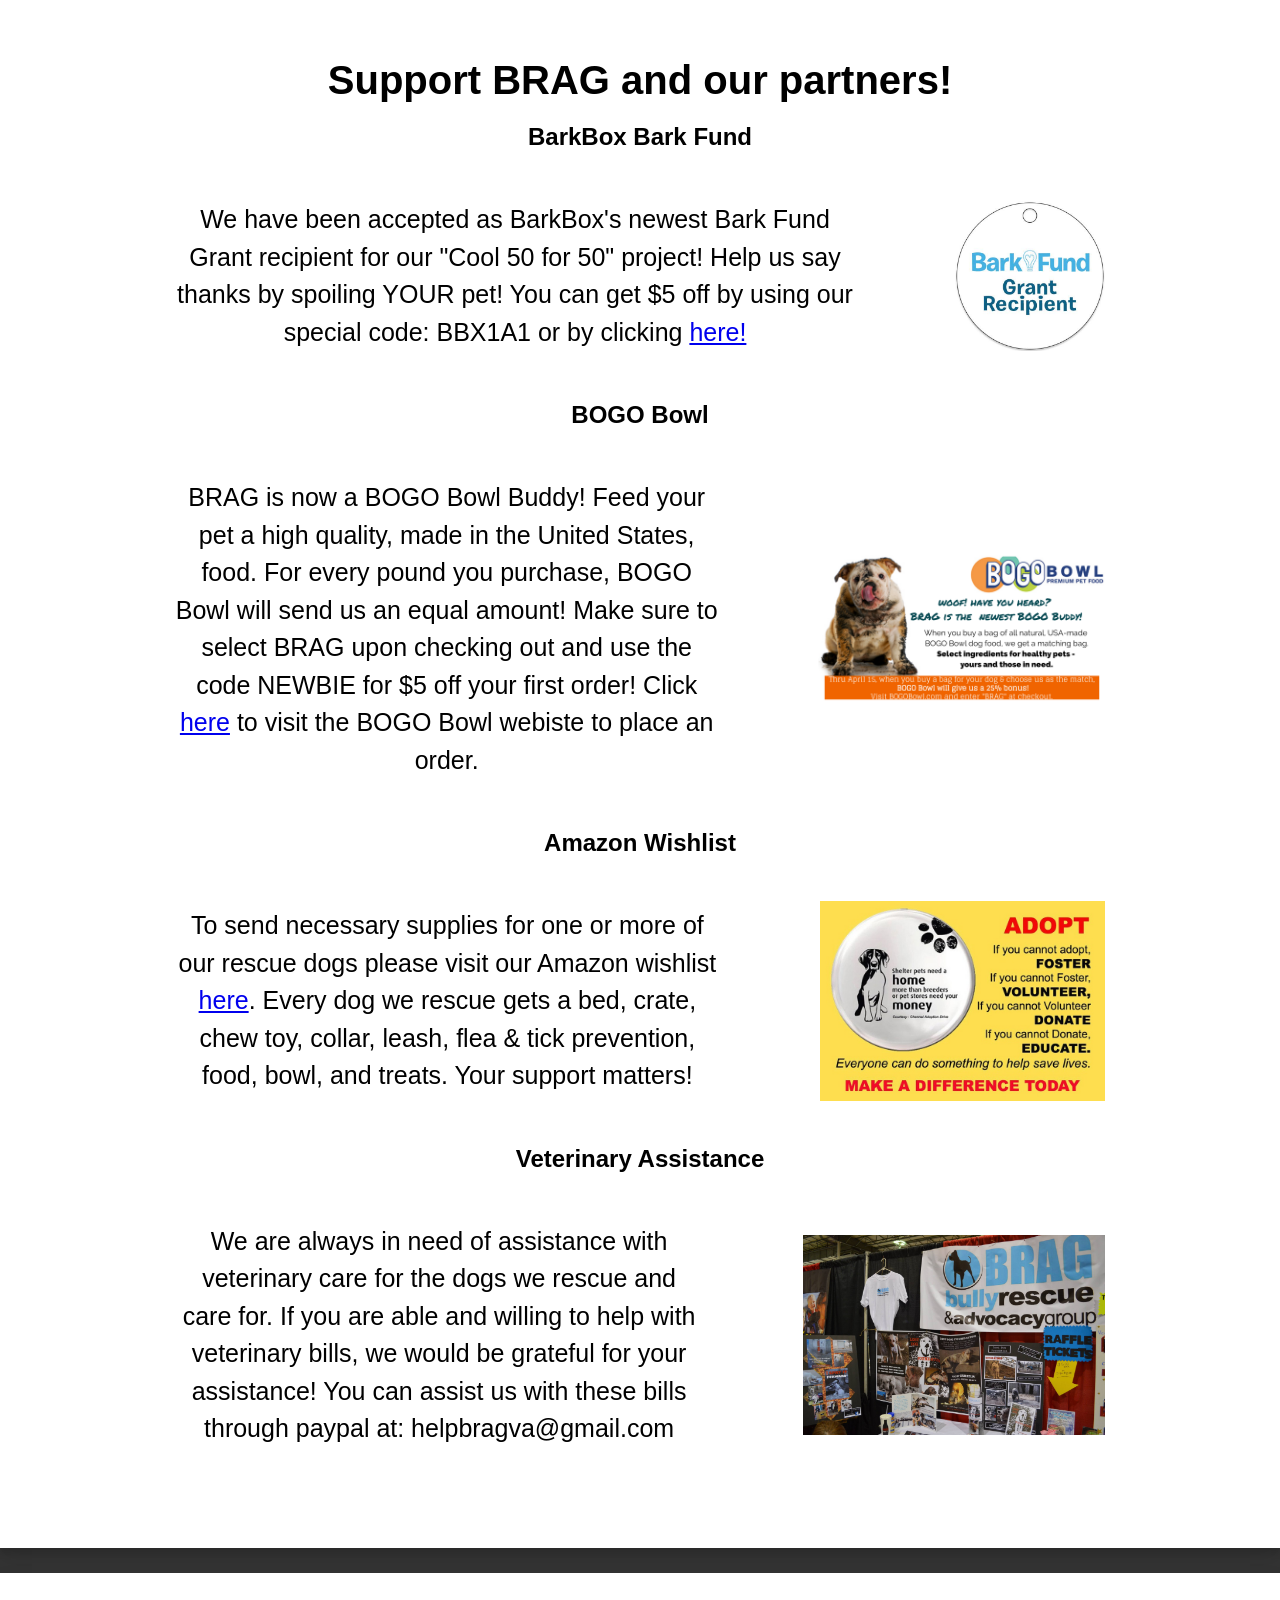
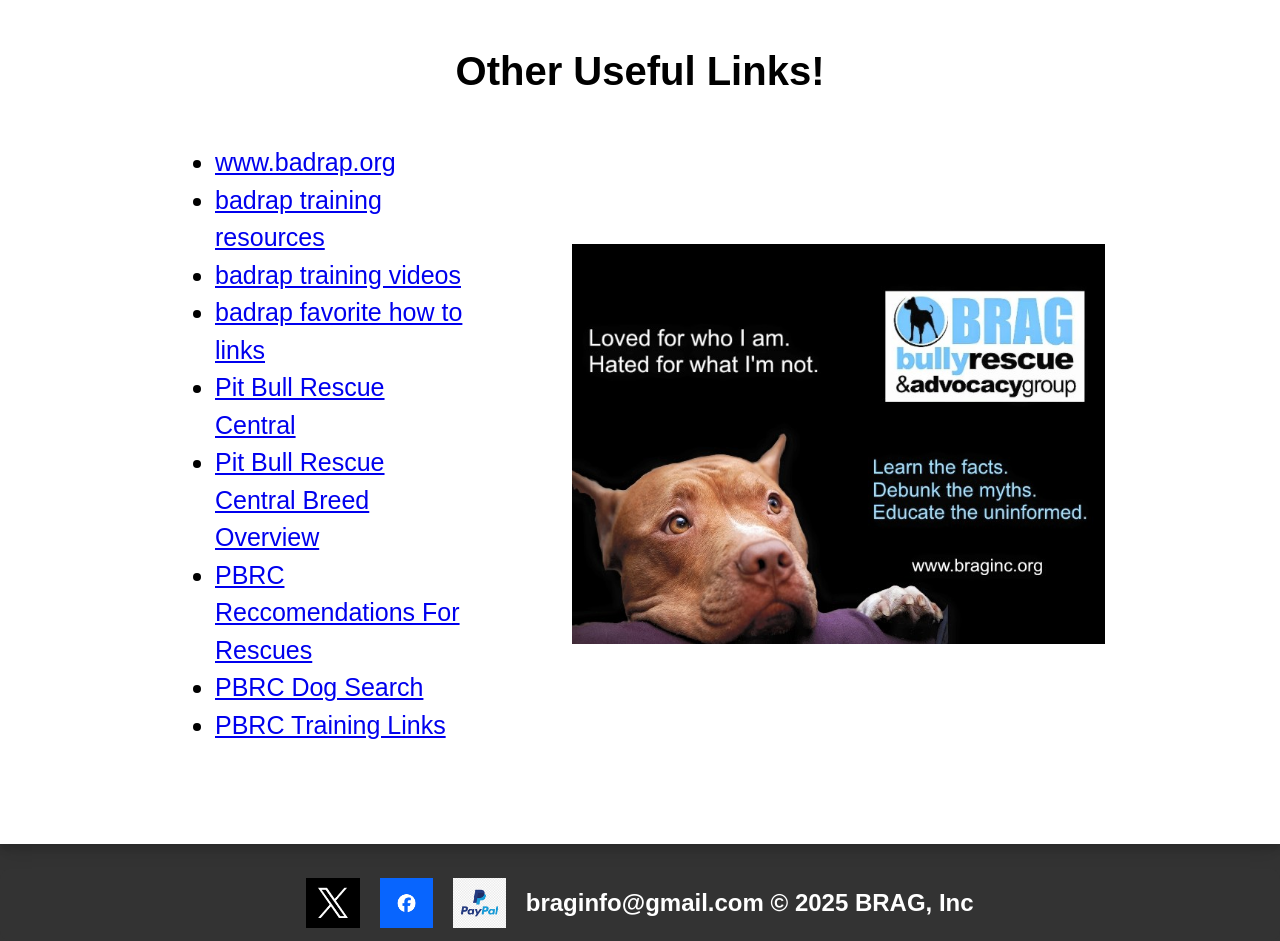
==== commit 02cc9c52: "make some changes to index.html file" ====
--- a/index.html
+++ b/index.html
@@ -12,8 +12,8 @@
     <div class="hero-section">
         <div class="hero-content">
             <div class="hero-text">
-                <h1>Welcome to BRAG Inc.</h1>
-                <p>Join our mission to rescue and advocate for dogs in need!</p>
+                <h1 id="hero-title">BULLY RESCUE & ADVOCACY GROUP INC.</h1>
+                <p id="hero-p">envisions a world where all pets are free from abuse, neglect, and discrimination</p>
             </div>    
         </div>
       </div>
@@ -78,14 +78,15 @@
                 Feed your pet a high quality, made in the United States, food.
                 For every pound you purchase, BOGO Bowl will send us an equal amount!
                 Make sure to select BRAG upon checking out and use the code NEWBIE for $5 off your first order!
-                Click <a href="http://www.BOGObowl.com" target="_blank">here</a> to visit the BOGO Bowl webiste to place an order.</a>
+                Click <a href="https://www.facebook.com/BogoBowl" target="_blank">here</a> to visit the BOGO Bowl webiste to place an order.</a>
             </p>
             <img src="img/bogoBowl.png" alt="BOGO Bowl Promotional Image" id="bogobowlLogo">
         </div>
         <h3>Amazon Wishlist</h3>
         <div id="rowContainer">
             <p class="basicText">
-                To send necessary supplies for one or more of our rescue dogs please visit our Amazon wishlist <a href="http://amzn.com/w/E2UWZZ3FG" target="_blank">here</a>. 
+                To send necessary supplies for one or more of our rescue dogs please visit our Amazon wishlist <a href="https://l.facebook.com/l.php?u=https%3A%2F%2Fwww.amazon.com%2Fhz%2Fwishlist%2Fls%2F1GPNMP6B2IH4G%3Fref%3Dcm_sw_sm_r_un_un_N7ytDbhe9c06q%26fbclid%3DIwZXh0bgNhZW0CMTAAYnJpZBEwb21sQkMzVU5SUU82cHMwdwEepvmttnM9OQ1iLZGVO6GQZ6oKK1JH5FYOIZhKv1YDfPV3bBmuYIA5qCikwRE_aem_t2y4Hzo9P2ZRmw7Ymlmlrw&h=AT2MePjHDeLmbZGOpDuVbTFbESOXPziPyHxj2mR-ozihWBDgFPWgWus8RRZ5TY0IMglSQcIIoEmtoa0XgwOxUKzXC3GSgX-4IGw8_KH9yVg6vyLg0_xHVlmkJE0fAC56O-6FpEQX8qI10oLt_J7KPsInHBQHQrKT&__tn__=-UK-R&c[0]=[base64]"
+                 target="_blank">here</a>. 
                 Every dog we rescue gets a bed, crate, chew toy, collar, leash, flea & tick prevention, food, bowl, and treats.
                 Your support matters!
             </p>
@@ -139,7 +140,7 @@
     <div id="footer">
        <a href="https://x.com/bragincinfo" target="_blank"><img src="img/xlogo.png" alt="Twitter Logo Link" id="footerImage"></a>
        <a href="https://www.facebook.com/BRAGrescueinc" target="_blank"><img src="img/facebook.png" alt="Facebook Logo Link" id="footerImage"></a>
-       <a href="https://www.paypal.com/donate?token=EUxF31oV8xu_MZAMkorNNpHjuEeuWAanax5hi2_gmdjC29g-fozLerdSOZsIihA7WzeAKo3WTWPAb30F" target="_blank"><img src="img/paypal.png" alt="PayPal Logo Link" id="footerImage"></a>
+       <a href="https://www.paypal.com/fundraiser/charity/5285641" target="_blank"><img src="img/paypal.png" alt="PayPal Logo Link" id="footerImage"></a>
        <h3>braginfo@gmail.com © 2025 BRAG, Inc</h3>
     </div>
 </div>
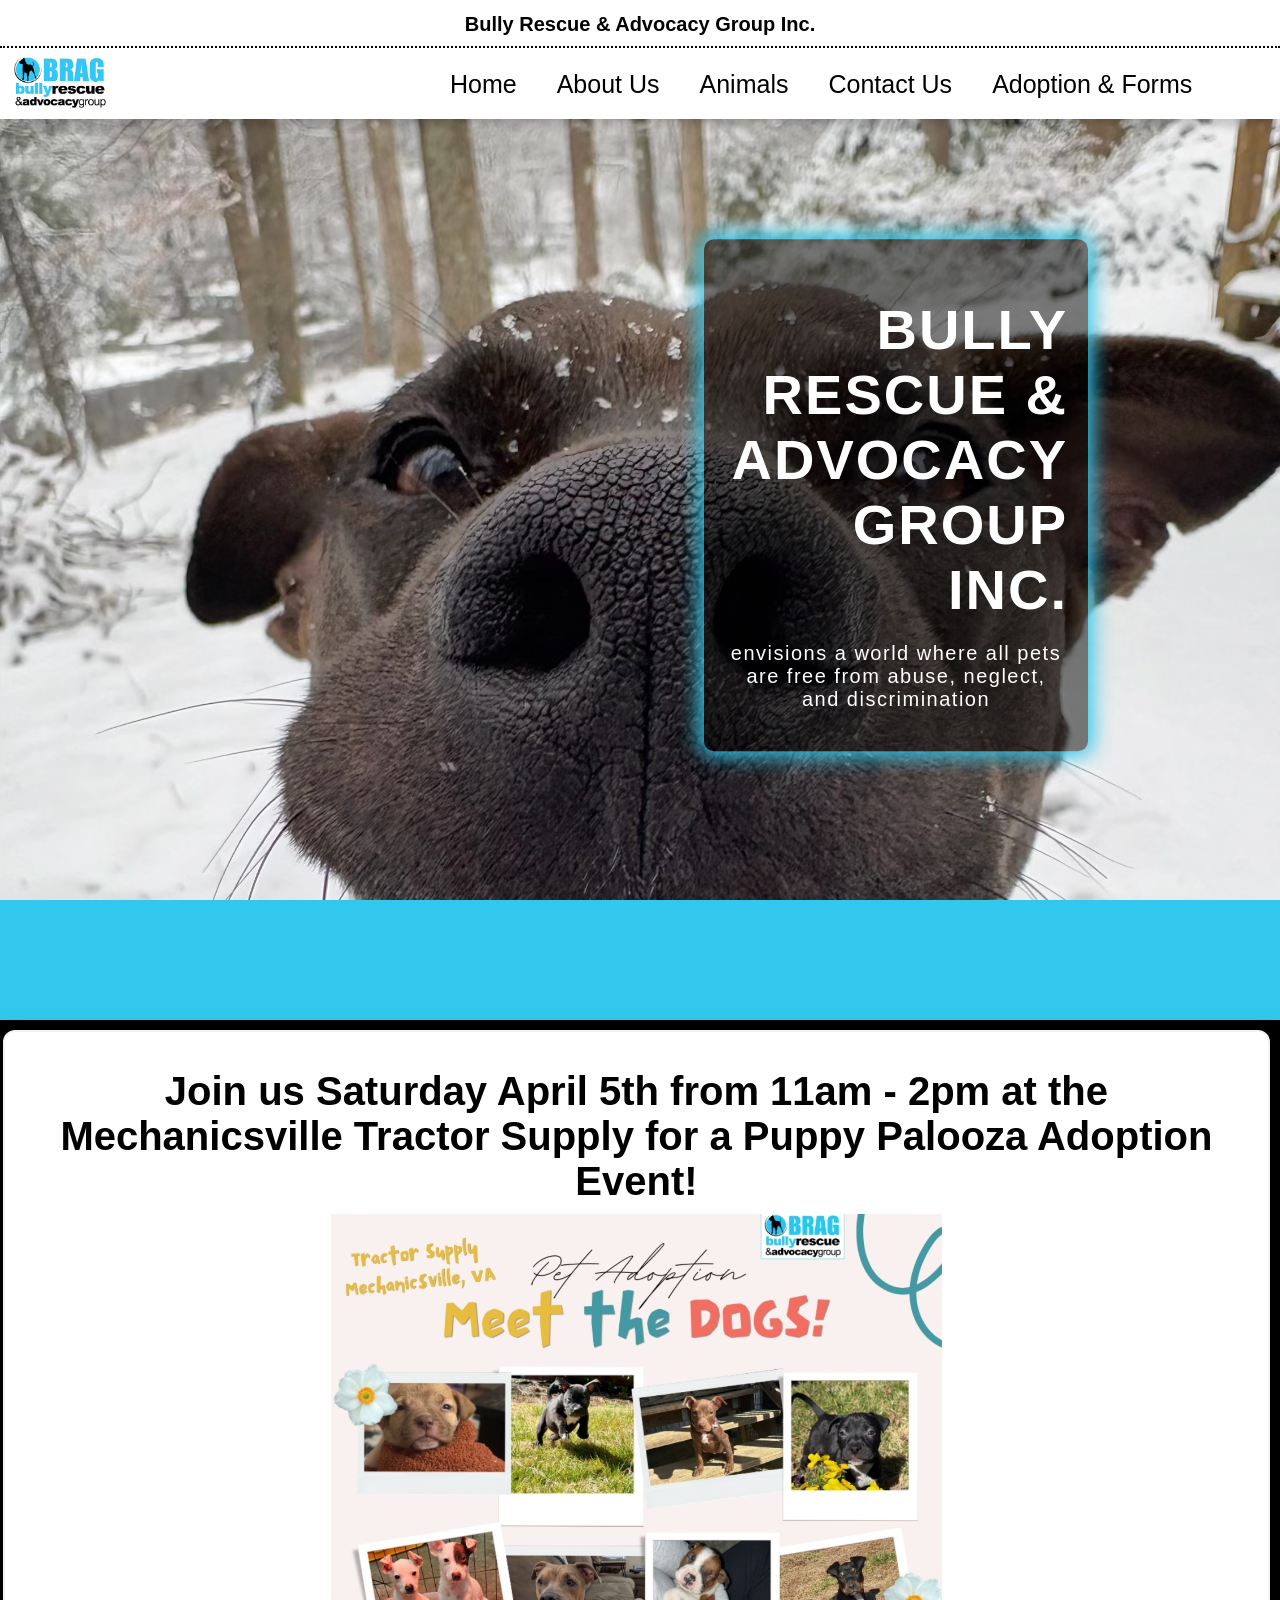
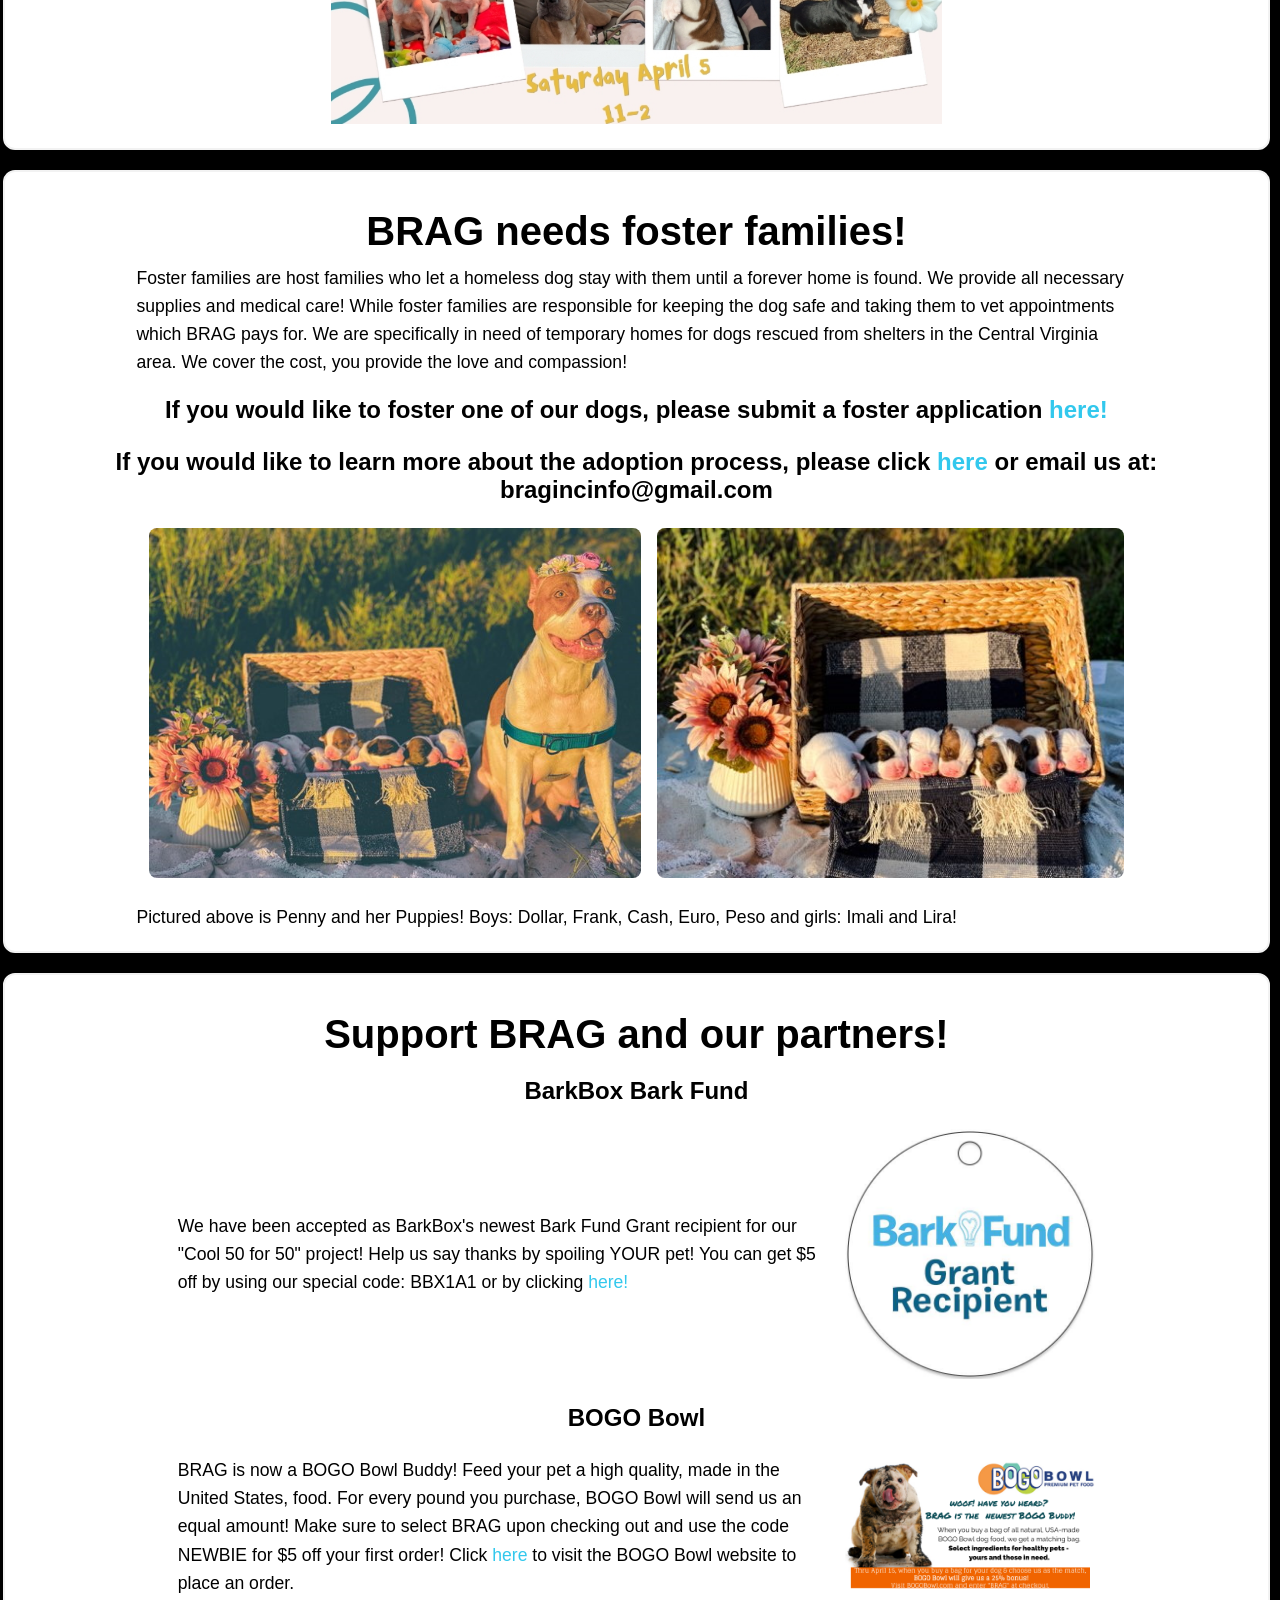
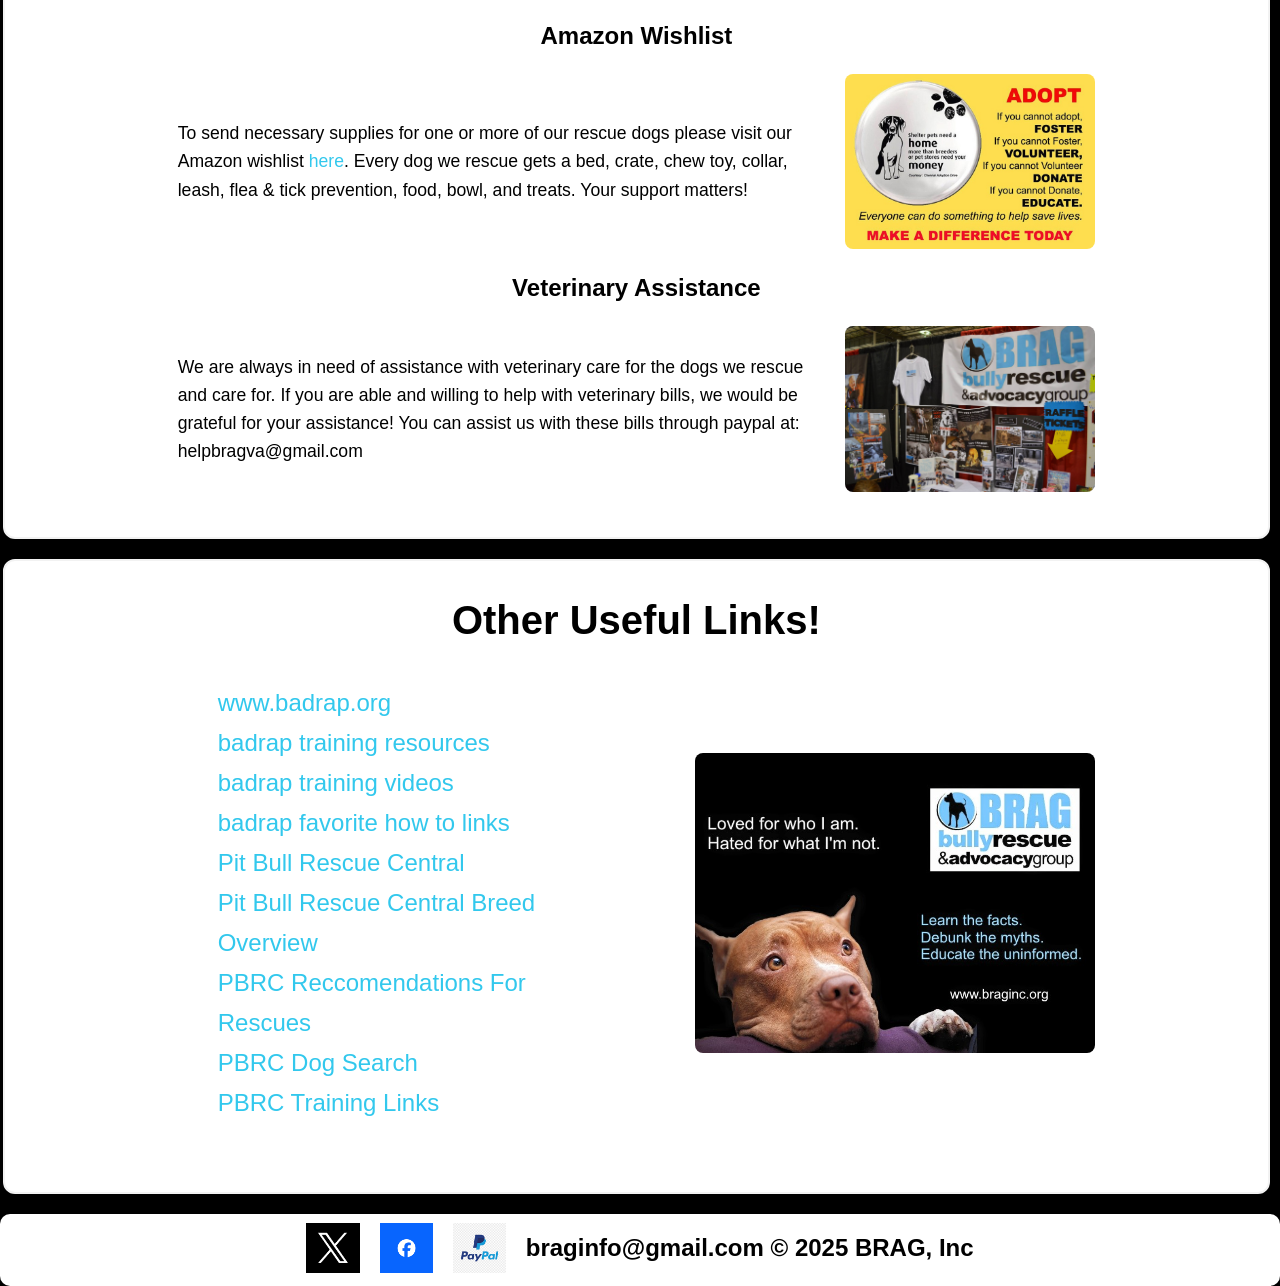
==== commit 99030507: "make changes to existing HTML files and CSS styling of these pages" ====
--- a/index.html
+++ b/index.html
@@ -32,7 +32,7 @@
             <li class="Link"><a href="about.html" class="pageLink">About Us</a></li>
             <li class="Link"><a href="animals.html" class="pageLink">Animals</a></li>
             <li class="Link"><a href="contact.html" class="pageLink">Contact Us</a></li>
-            <li class="Link"><a href="shop.html" class="pageLink">Shop</a></li>
+            <li class="Link"><a href="forms.html" class="pageLink">Adoption & Forms</a></li>
           </ul>
         </div>
     <div class="progress-bar"> </div>
@@ -78,7 +78,7 @@
                 Feed your pet a high quality, made in the United States, food.
                 For every pound you purchase, BOGO Bowl will send us an equal amount!
                 Make sure to select BRAG upon checking out and use the code NEWBIE for $5 off your first order!
-                Click <a href="https://www.facebook.com/BogoBowl" target="_blank">here</a> to visit the BOGO Bowl webiste to place an order.</a>
+                Click <a href="https://www.facebook.com/BogoBowl" target="_blank">here</a> to visit the BOGO Bowl website to place an order.</a>
             </p>
             <img src="img/bogoBowl.png" alt="BOGO Bowl Promotional Image" id="bogobowlLogo">
         </div>
--- a/style.css
+++ b/style.css
@@ -17,6 +17,7 @@
     align-items: center;
     padding-top: 120px; /* Space for fixed header */
     padding-bottom: 60px;
+    font-family: 'Segoe UI', Tahoma, Geneva, Verdana, sans-serif;
   }
 
   .hero-section {
@@ -25,16 +26,16 @@
     left: 0;
     width: 100%;
     height: 100vh; /* Ensures the image fills the entire viewport height */
-    background-image: url(img/bragEducate.jpg);
+    background-image: url(img/heropic.jpeg);
     background-size: cover; /* Ensures the background image fully covers the screen */
-    background-position: center center; /* Centers the image */
+    background-position: top center; /* Centers the image */
     background-repeat: no-repeat; /* Prevents the image from repeating */
     z-index: -1; /* Places it behind other content */
 }
 .hero-text {
     position: absolute; /* Position text within the hero-section */
-    top: 50%; /* Adjust vertical position */
-    left: 50%; /* Adjust horizontal position */
+    top: 55%; /* Adjust vertical position */
+    left: 70%; /* Adjust horizontal position */
     transform: translate(-50%, -50%); /* Center the text */
     color: white; /* Text color */
     font-size: 2rem; /* Font size */
@@ -42,9 +43,22 @@
     padding: 20px; /* Add padding for spacing around text */
     background-color: rgba(0, 0, 0, 0.5); /* Transparent black background (adjust alpha for more/less transparency) */
     border-radius: 10px; /* Round the corners */
-    box-shadow: 0 0 20px 5px rgba(255, 255, 255, 0.8); /* Glowing white border */
-}
-  
+    box-shadow: 0 0 20px 5px #32C8ED; /* Glowing white border */
+}
+
+#hero-title{
+    font-size: 3.5rem;
+    letter-spacing: 2px;
+    font-weight: bolder;
+    text-align: right;
+}
+
+#hero-p{
+    font-size: 1.25rem;
+    letter-spacing: 1.5px;
+    font-weight: thin;
+}
+
   .hero-content {
     text-align: center;
     padding: 100px 20px;
@@ -54,16 +68,21 @@
 .container {
     background-color: #fff;
     box-shadow: 0 10px 20px rgba(0, 0, 0, 0.1), 0 6px 6px rgba(0, 0, 0, 0.1);
-    padding: 50px 20px;
+    padding: 10px 20px 20px;
     text-align: center;
     max-width: 100%;
-    width:100%;
-    margin: 25px auto;
-}
-
+    width:99%;
+    margin: 10px 10px 20px auto;
+    border: 2px solid #f2f2f2; /* Light border for separation */
+    border-radius: 12px;
+    transition: transform 0.3s ease;
+}
+.container:hover {
+  transform: scale(1.01); /* Small lift on hover */
+}
 
 .bigContainer{
-    background-color: #333;
+    background-color: #000000;
     box-shadow: 0 10px 20px rgba(0, 0, 0, 0.1), 0 6px 6px rgba(0, 0, 0, 0.1);
     text-align:center;
     width: 100%;
@@ -73,8 +92,8 @@
 
 .header-topper {
     width: 100%;
-    background-color: #333; /* Dark background for contrast */
-    color: #fff; /* White text */
+    background-color: #ffffff; /* Dark background for contrast */
+    color: #000000; /* White text */
     text-align: center;
     font-size: 12px;
     font-weight: bold;
@@ -82,26 +101,27 @@
     top: 0;
     left: 0;
     z-index: 9999; /* Make sure it sits above everything else */
-    border-bottom: 2px dotted white;
+    border-bottom: 2px dotted rgb(0, 0, 0);
   }
 .title{
-    font-size: 30px;
+    font-size: 20px;
     font-weight: bold;
+    
 }
 .header {
-    top: 65px;
+    top: 40px;
     z-index: 9998;
     position: fixed;
     width: 100%;
-    background-color: #333;
-    color: white;
-    box-shadow: 0px 2px 5px rgba(0,0,0,0.2);
+    background-color: #ffffff;
+    color: rgb(0, 0, 0);
+    box-shadow: 0px 5px 10px rgba(0,0,0,0.2);
     display: flex;
     flex-direction: row;
     align-items: center;
     justify-content: space-between; /* space between the 3 sections */
-    padding: 10px 10px;
-
+    padding: 10px 10px 0px;
+    max-height: 90px;
 }
 
 .header-left,
@@ -115,7 +135,7 @@
 }
 
 #headerLogo {
-    width: 120px;
+    width: 100px;
     height: auto;
 }
 
@@ -128,29 +148,30 @@
     text-align: center;
 }
 .pageLink {
-    color: white;
+    color: rgb(0, 0, 0);
     text-decoration: none;
 }
 
 .Link{
-    color: white;
+    color: rgb(0, 0, 0);
     margin: 10px;
     padding: 10px;
     text-align: left;
     font-size: 25px;
+    text-decoration: none;
 }
 
 .pageLink:hover {
     text-decoration: underline;
-    color: #ffcc00;
+    color: #32C8ED;
     transition: 0.3s ease;
   }
 
 
 
 #footer {
-    background-color: #333;
-    color: white;
+    background-color: #ffffff;
+    color: rgb(0, 0, 0);
     width: 100%;
     bottom: 20;
     text-align: center;
@@ -174,83 +195,341 @@
     left: 0;
     width: 0%;
     height: 5px;
-    background-color: #ffcc00;
+    background-color: #32C8ED;
     transition: width 0.1s ease-out;
 }
 
 #customMessageImg{
-    width: 75%;
-    height: 65%;
-}
-
-#fosterImg{
     width: 50%;
-    height: 450px;
-}
-
-#barkboxLogo{
-    width: 150px;
-    height: 150px;
-    margin-left: 100px;
-}
-
-#bogobowlLogo{
-    width: 300px;
-    height: 150px;
-    margin-left: 100px;
-}
-
-#amazonImage{
-    width: 300px;
-    height: 200px;
-    margin-left: 100px;
-}
-
-#vetImage{
-    height: 200px;
-    margin-left: 100px;
-}
-
-#listImage{
-    height: 400px;
-}
-
-#rowContainer{
+    height: 25%;
+}
+
+.basicText{
+  max-width: 1000px;
+  margin: 0 auto;
+  text-align: left;
+  font-family: 'Segoe UI', Tahoma, Geneva, Verdana, sans-serif;
+  line-height: 1.6;
+  color: #000000;
+  font-size: 1.1rem;
+}
+
+h1 {
+    font-size: 36px;
+    margin-bottom: 10px;
+}
+  
+h3 {
+    font-size: 24px;
+    margin-top: 20px;
+}
+#customMessage{
+    font-size: 40px;
+}
+.menuLinks{
+    display: flex;
+    flex-direction: row;
+}
+
+#usefulLinks{
+    text-align: left;
+    margin-right: 100px;
+    font-size: 1.5rem;
+    line-height: 2.5rem;
+    list-style-type: none;
+}
+
+#contactLinks{
+    text-align: center;
+    margin-right: 100px;
+    font-size: 1.5rem;
+    line-height: 2.5rem;
+    text-decoration: none;
+    list-style-type: none;
+}
+
+/* styling for about.html and row containers... */
+/* Typography */
+.bigTitle {
+    font-size: 3rem;
+    color: #000000;
+    margin-bottom: 1rem;
+    text-align: center;
+  }
+  
+  .bigAboutText {
+    font-size: 1.5rem;
+    color: #000000;
+    margin-bottom: 2rem;
+    text-align: center;
+    
+  }
+  
+  .aboutText {
+    font-size: 1.5rem;
+    color: black;
+    margin-bottom: 1rem;
+    line-height: 2rem;
+    text-align: center;
+    padding: 1.5rem;
+  }
+  
+  #rowContainer{
     display: flex;
     flex-direction: row;
     align-items: center;
     justify-content: center;
     margin: 25px auto;
     width: 75%;
-    font-size: 25px;
-    line-height: 1.5;
-}
-
-.basicText{
-    font-size: 25px;
-    line-height: 1.5;
-}
-
-h1 {
-    font-size: 36px;
-    margin-bottom: 10px;
-}
-  
-h3 {
-    font-size: 24px;
-    margin-top: 20px;
-}
-#customMessage{
-    font-size: 40px;
-}
-.menuLinks{
-    display: flex;
-    flex-direction: row;
-}
-
-#usefulLinks{
+    gap: 1rem;
+    margin-top: 1rem;
+}
+  /* Row section */
+  .rowContainer {
+    display: flex;
+    flex-wrap: wrap;
+    gap: 1rem;
+    align-items: flex-start;
+    margin-top: 1rem;
+  }
+  
+  .rowContainer p {
+    flex: 1 1 65%;
+    margin-right: 1rem;
+    padding: 1rem;
+  }
+  
+  #aboutIMG {
+    flex: 1 1 30%;
+    max-width: 350px;
+    width: 100%;
+    height: auto;
+    border-radius: 0.5rem;
+    object-fit: cover;
+  }
+
+  #fosterImg{
+    flex: 1 1 45%;
+    max-width: 500px;
+    max-height: 350px;
+    width: 100%;
+    height: auto;
+    border-radius: 0.5rem;
+    object-fit: cover;
+}
+
+#barkboxLogo{
+    flex: 1 1 15%;
+    max-width: 250px;
+    width: 80%;
+    height: auto;
+    border-radius: 0.5rem;
+    object-fit: cover;
+}
+
+#bogobowlLogo{
+    flex: 1 1 15%;
+    max-width:250px;
+    width: 80%;
+    height: auto;
+    border-radius: 0.5rem;
+    object-fit: cover;
+}
+
+#amazonImage{
+    flex: 1 1 15%;
+    max-width: 250px;
+    width: 100%;
+    height: auto;
+    border-radius: 0.5rem;
+    object-fit: cover;
+}
+
+#vetImage{
+    flex: 1 1 15%;
+    max-width: 250px;
+    width: 100%;
+    height: auto;
+    border-radius: 0.5rem;
+    object-fit: cover;
+}
+
+#listImage{
+    flex: 1 1 30%;
+    max-width: 400px;
+    width: 100%;
+    height: auto;
+    border-radius: 0.5rem;
+    object-fit: cover;
+}
+  
+  /* Volunteer section */
+  #volunteerIMG {
+    display: block;
+    max-width: 100%;
+    margin: 1rem auto 2rem;
+    border-radius: 0.5rem;
+  }
+  
+  /* Value List Styling */
+  #value-list {
+    list-style: none;
+    padding-left: 0;
+    font-size: 1rem;
+    color: #000000;
+    line-height: 1.6;
+  }
+  
+  #value-list-item {
+    padding: 0.5rem 0;
+    border-bottom: 1px solid #eee;
+  }
+  
+  /* Links */
+  a {
+    color: #32C8ED;
+    text-decoration: none;
+  }
+  
+  a:hover {
+    text-decoration: underline;
+  }
+  
+  /* Responsive Layout */
+  @media (max-width: 768px) {
+    #rowContainer {
+      flex-direction: column;
+    }
+  
+    #aboutIMG {
+      margin-top: 1rem;
+    }
+  }
+
+  #dogContainer {
+    display: flex;
+    align-items: center;
+    gap: 20px;
+    padding: 20px;
+    margin-bottom: 40px;
+    border: 2px solid #f2f2f2; /* Light border for separation */
+    border-radius: 12px;
+    background-color: #fdfdfd; /* Soft background */
+    box-shadow: 0 4px 8px rgba(0, 0, 0, 0.1); /* Subtle shadow for depth */
+    transition: transform 0.3s ease;
+  }
+  
+  #dogContainer:hover {
+    transform: scale(1.01); /* Small lift on hover */
+  }
+  
+  #dogIMG {
+    max-width: 300px;
+    min-height: 300px;
+    height: auto;
+    border-radius: 10px;
+    object-fit: cover;
+    box-shadow: 2px 2px 10px rgba(0, 0, 0, 0.1); /* Shadow on image */
+  }
+  
+  #dogText {
+    flex: 1;
+    max-width: 800px;
     text-align: left;
-    margin-right: 100px;
-}
-
-
+    font-family: 'Segoe UI', Tahoma, Geneva, Verdana, sans-serif;
+    line-height: 1.6;
+    color: #000000;
+  }
+  
+  #dogText p {
+    margin: 10px 0;
+  }
+  
+  #dogTitle {
+    text-align: center;
+    font-size: 2rem;
+    color: #000000;
+    margin-bottom: 20px;
+  }
+/* forms */
+.form-section {
+  max-width: 700px;
+  margin: 0 auto;
+  padding: 40px 20px;
+  background-color: #fff;
+  border-radius: 12px;
+  box-shadow: 0 4px 12px rgba(0, 0, 0, 0.1);
+}
+
+.form-section h2 {
+  text-align: center;
+  margin-bottom: 30px;
+  font-size: 2rem;
+  color: #32C8ED;
+}
+
+.brag-form {
+  display: flex;
+  flex-direction: column;
+  gap: 15px;
+}
+
+.brag-form label {
+  font-weight: bold;
+  color: #000000;
+}
+
+.brag-form input,
+.brag-form textarea {
+  padding: 10px;
+  font-size: 1rem;
+  border: 1px solid #ccc;
+  border-radius: 8px;
+  background-color: #f9f9f9;
+  font-family: system-ui, -apple-system, BlinkMacSystemFont, "Segoe UI", Roboto, "Helvetica Neue", sans-serif;
+}
+
+.brag-form input:focus,
+.brag-form textarea:focus {
+  outline: none;
+  border-color: #32C8ED;
+  background-color: #fff;
+}
+
+.brag-form button {
+  background-color: #32C8ED;
+  color: rgb(0, 0, 0);
+  font-size: 1rem;
+  padding: 12px;
+  border: none;
+  border-radius: 8px;
+  cursor: pointer;
+  transition: background-color 0.3s ease;
+}
+
+.brag-form button:hover {
+  background-color: #32C8ED;
+}
+
+.checkbox-group {
+  display: flex;
+  flex-direction: column;
+  gap: 8px;
+  padding-left: 10px;
+  text-align: left;
+}
+
+.checkbox-group label {
+  font-weight: normal;
+  color: #000000;
+}
+
+#dogAdoptText {
+  max-width: 800px;
+  margin: 0 auto;
+  text-align: left;
+  font-family: 'Segoe UI', Tahoma, Geneva, Verdana, sans-serif;
+  line-height: 1.6;
+  color: #000000;
+  font-size: 1.1rem;
+}
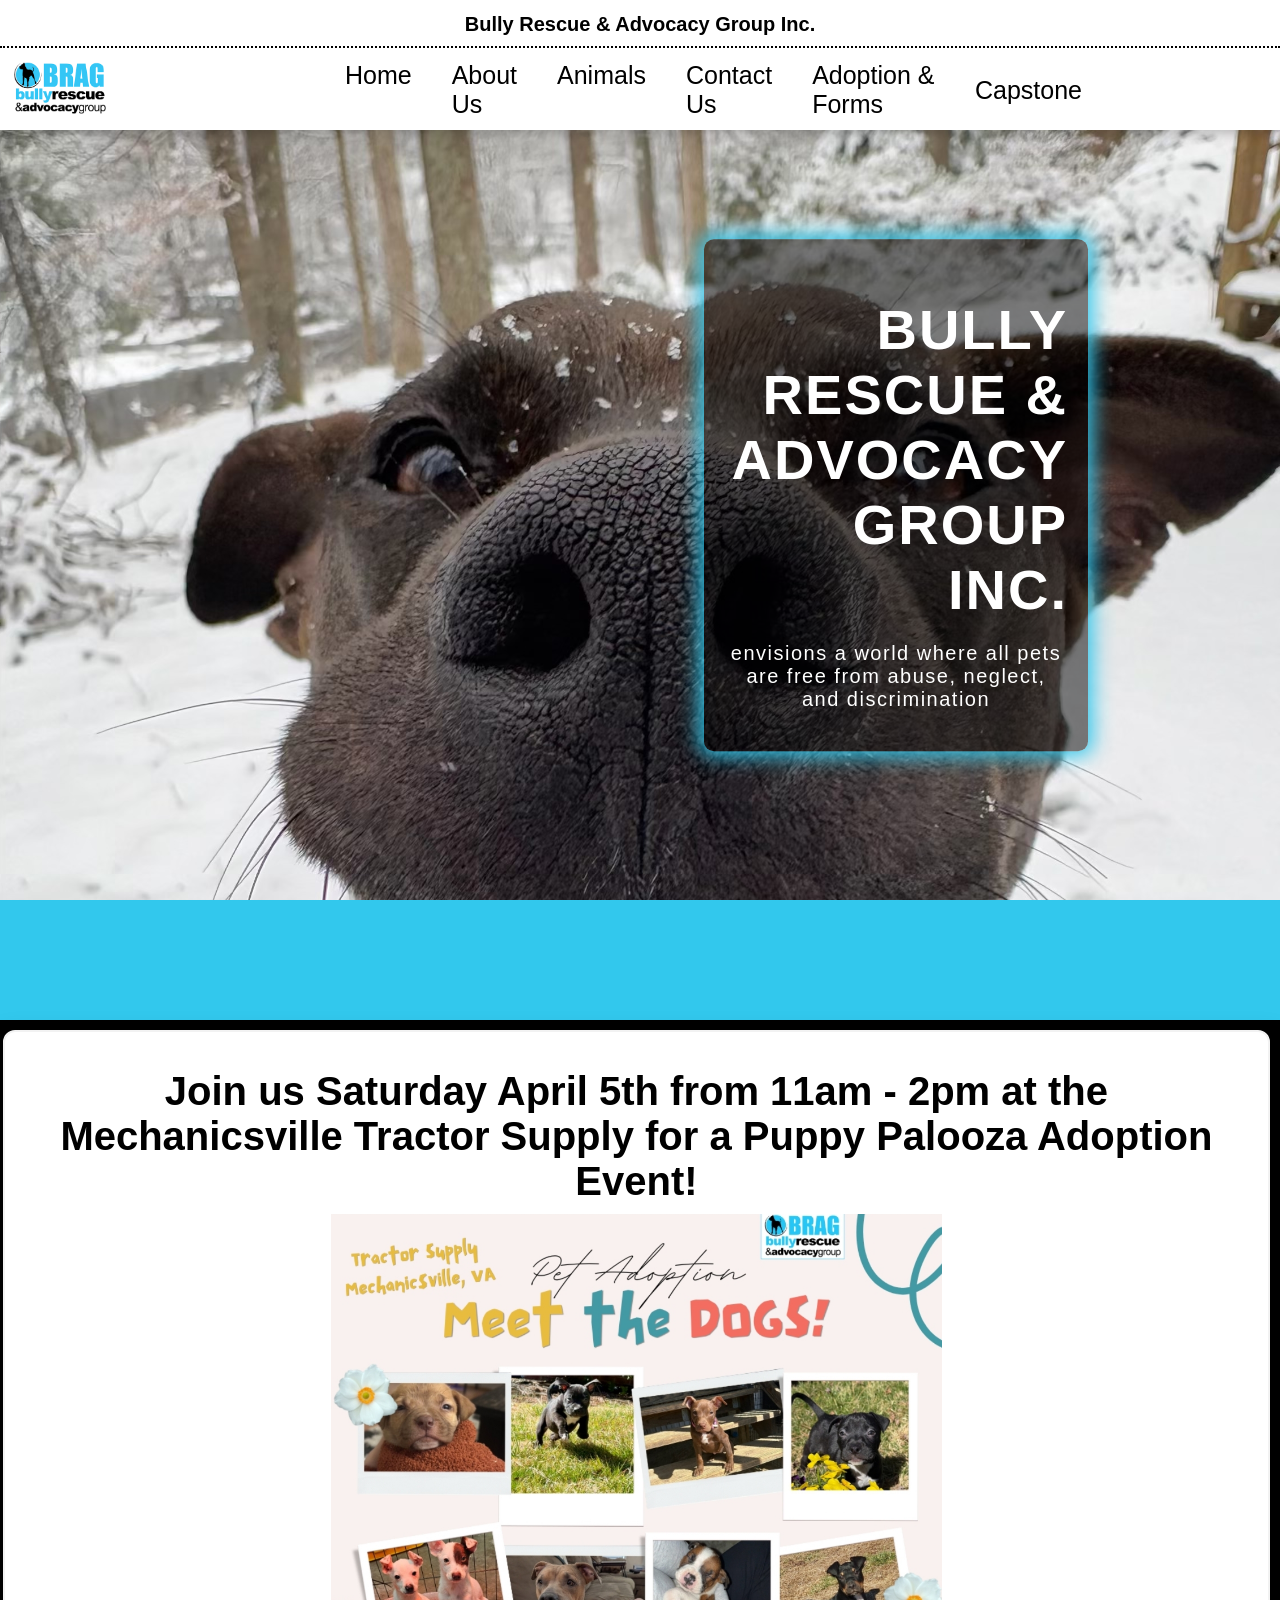
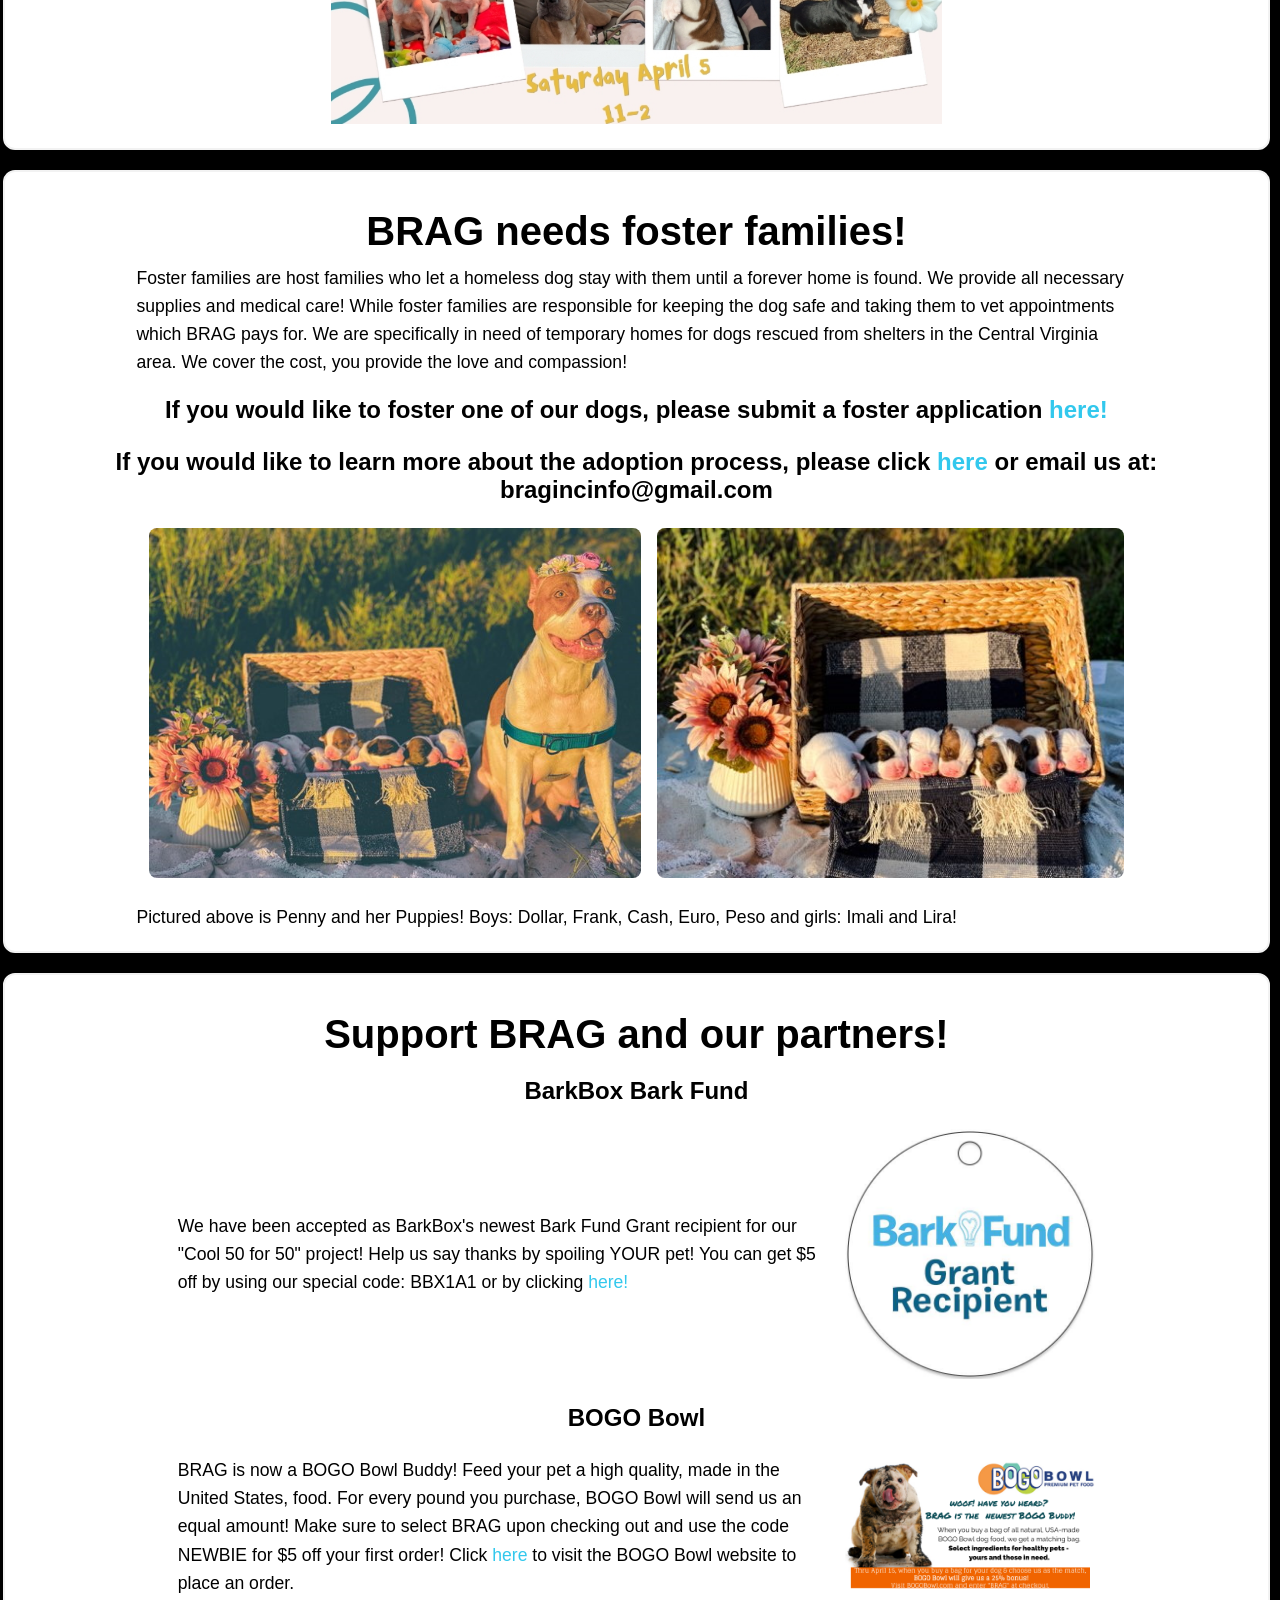
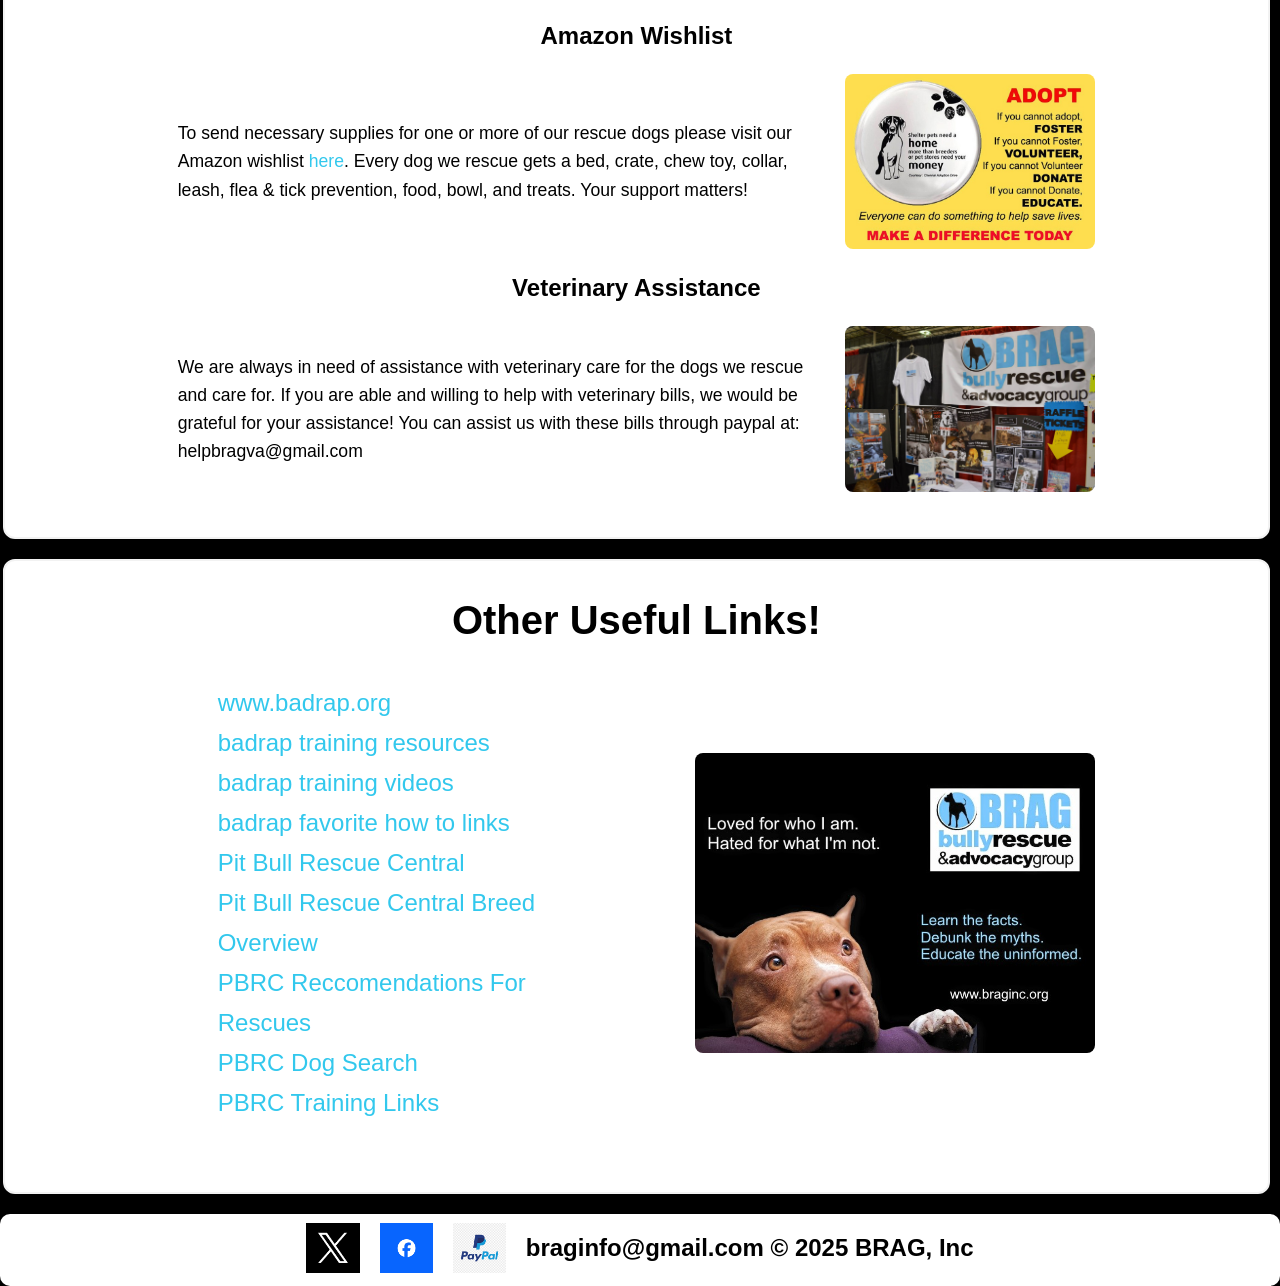
==== commit 9316035b: "add HTML only changes, and capstone page" ====
--- a/index.html
+++ b/index.html
@@ -28,12 +28,17 @@
         </div>
         <div class="header-center">
           <ul class="menuLinks">
-            <li class="Link"><a href="index.html" class="pageLink">Home</a></li>
+            <li class="Link"><a href="index.html" class="pageLink" id="active">Home</a></li>
             <li class="Link"><a href="about.html" class="pageLink">About Us</a></li>
             <li class="Link"><a href="animals.html" class="pageLink">Animals</a></li>
             <li class="Link"><a href="contact.html" class="pageLink">Contact Us</a></li>
             <li class="Link"><a href="forms.html" class="pageLink">Adoption & Forms</a></li>
           </ul>
+        </div>
+        <div class="header-right">
+            <ul class="menuLinks">
+                <li class="Link"><a href="capstone.html" class="pageLink">Capstone</a></li>
+            </ul>
         </div>
     <div class="progress-bar"> </div>
 </div>
